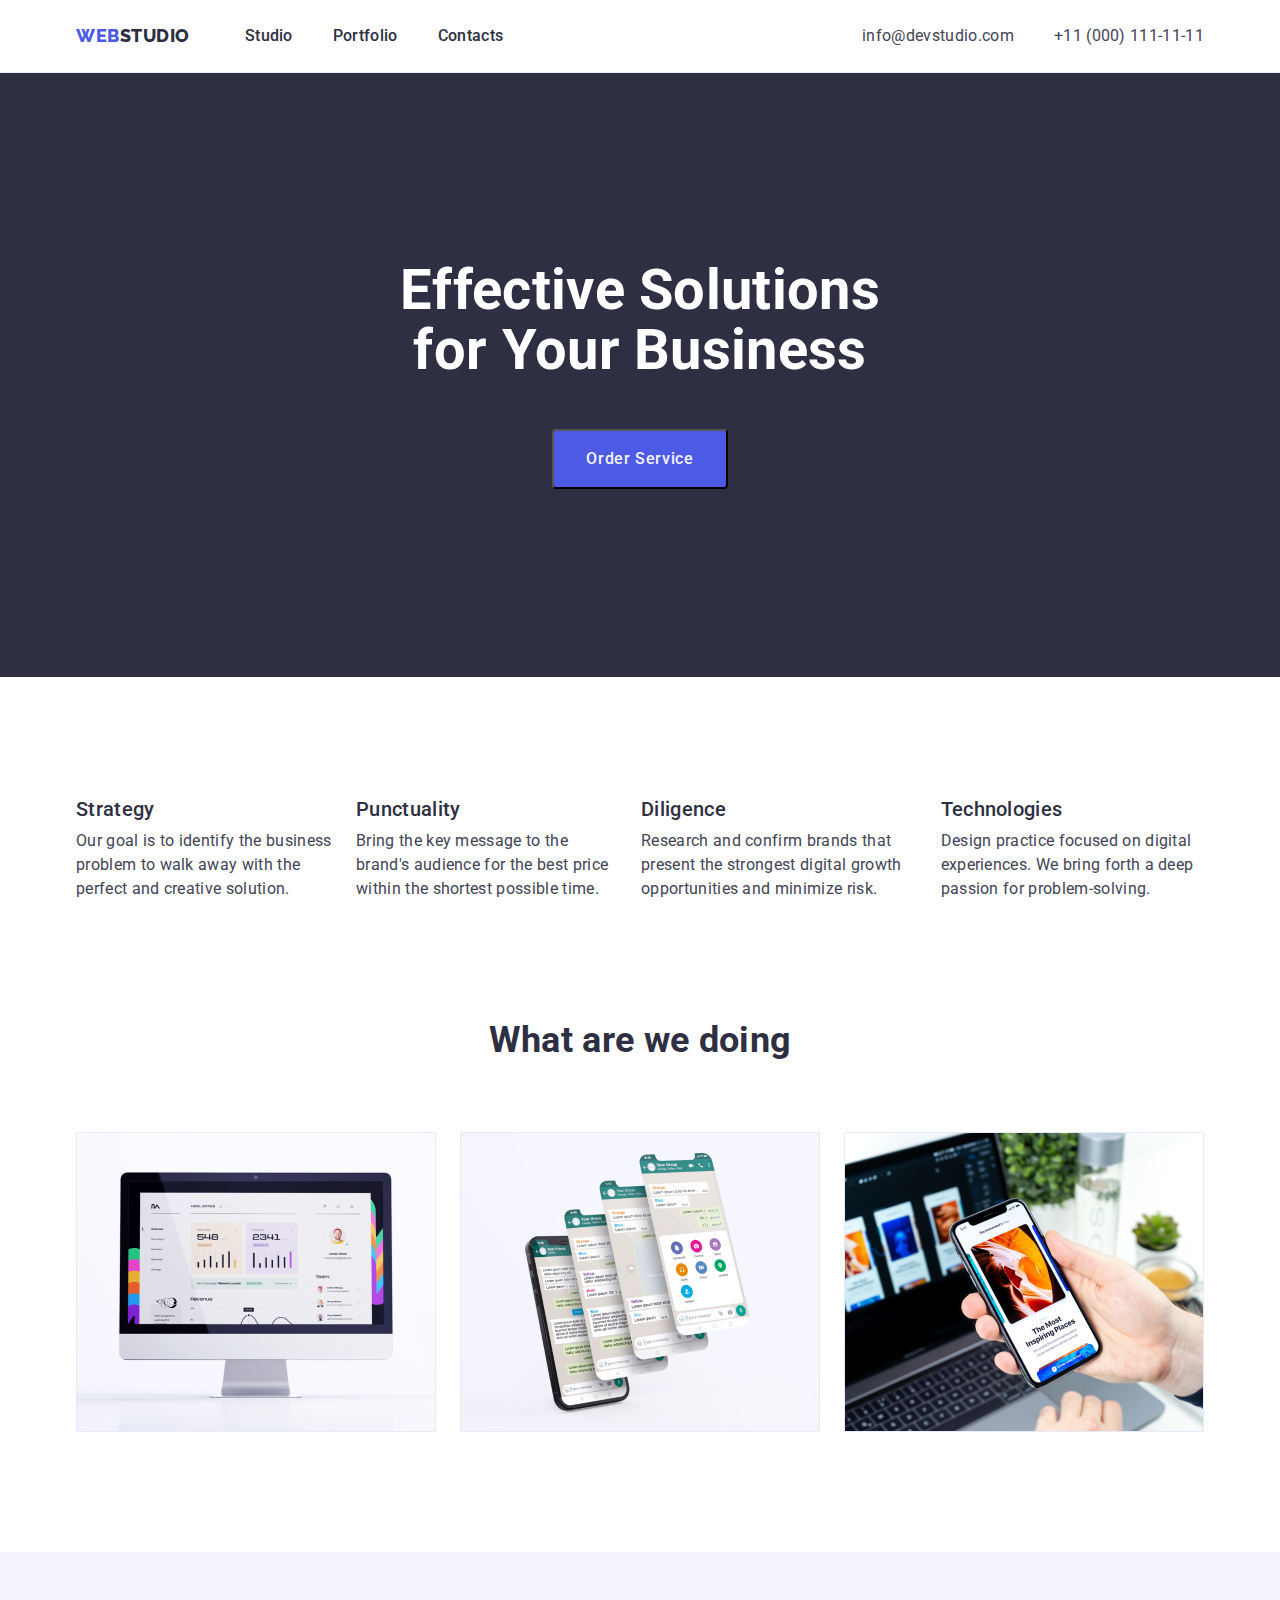
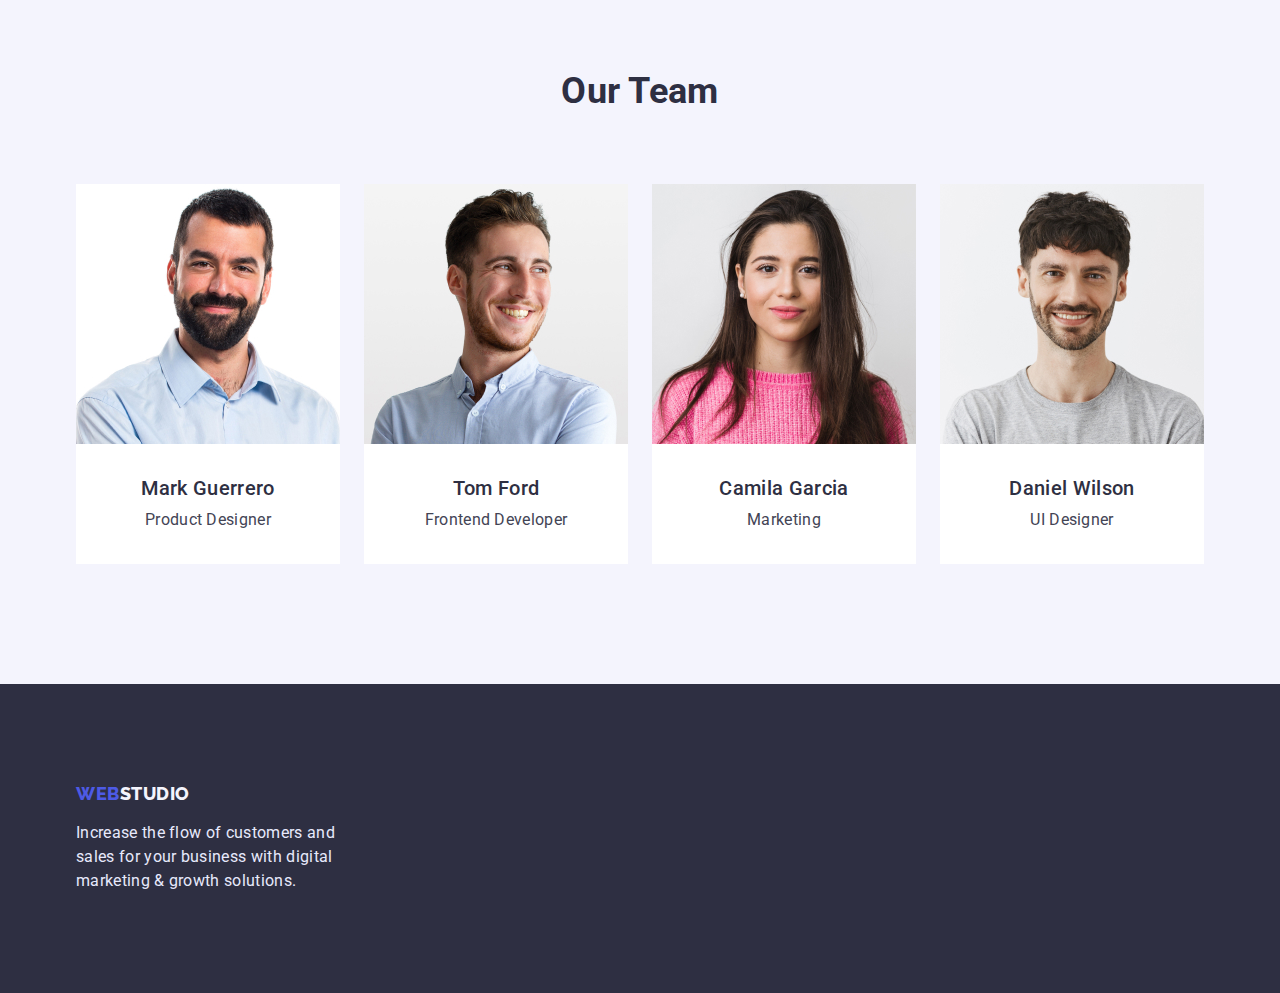
==== index.html @ 79eab851 "Initial commit" ====
<!DOCTYPE html>
<html lang="en">
  <head>
    <meta charset="UTF-8" />
    <meta http-equiv="X-UA-Compatible" content="IE=edge" />
    <meta name="viewport" content="width=device-width, initial-scale=1.0" />
    <title>WebStudio</title>
    <link
      href="https://fonts.googleapis.com/css2?family=Raleway:wght@800&family=Roboto:wght@400;500;700&display=swap"
      rel="stylesheet"
    />
    <link
      rel="stylesheet"
      href="https://cdnjs.cloudflare.com/ajax/libs/modern-normalize/1.0.0/modern-normalize.min.css"
    />
    <link rel="stylesheet" href="./css/styles.css" />
  </head>
  <body>
    <header>
      <div class="container">
        <nav class="main-nav">
          <a class="logo" href="./index.html"><span>WEB</span>STUDIO</a>
          <ul class="site-nav list">
            <li class="item">
              <a href="./index.html" class="link"> Studio</a>
            </li>
            <li class="item">
              <a href="./portfolio.html" class="link"> Portfolio</a>
            </li>
            <li class="item">
              <a href="" class="link"> Contacts</a>
            </li>
          </ul>
        </nav>
        <address class="main-address">
          <ul class="site-addres list">
            <li class="item">
              <a href="mailto:info@devstudio.com" class="link"
                >info@devstudio.com</a
              >
            </li>
            <li class="item">
              <a href="tel:+110001111111" class="link">+11 (000) 111-11-11</a>
            </li>
          </ul>
        </address>
      </div>
    </header>
    <main>
      <!-- герой -->
      <section class="hero">
        <div class="container">
          <h1 class="hero-title title">
            Effective Solutions for Your Business
          </h1>
          <button type="button" class="button">Order Service</button>
        </div>
      </section>

      <section class="section">
        <div class="container">
          <h2 class="section-title visually-hidden">Advantages</h2>
          <ul class="feature-list list">
            <li class="item">
              <h3 class="title">Strategy</h3>
              <p>
                Our goal is to identify the business problem to walk away with
                the perfect and creative solution.
              </p>
            </li>
            <li class="item">
              <h3 class="title">Punctuality</h3>
              <p>
                Bring the key message to the brand's audience for the best price
                within the shortest possible time.
              </p>
            </li>
            <li class="item">
              <h3 class="title">Diligence</h3>
              <p>
                Research and confirm brands that present the strongest digital
                growth opportunities and minimize risk.
              </p>
            </li>
            <li class="item">
              <h3 class="title">Technologies</h3>
              <p>
                Design practice focused on digital experiences. We bring forth a
                deep passion for problem-solving.
              </p>
            </li>
          </ul>
        </div>
      </section>
      <!-- Що ми робимо -->
      <section class="section work">
        <div class="container">
          <h2 class="section-title">What are we doing</h2>
          <ul class="site-work list">
            <li class="item">
              <img
                src="./images/Rectangle71-2.jpg"
                alt="web sites"
                width="360"
              />
            </li>
            <li class="item">
              <img
                src="./images/Rectangle71-1.jpg"
                alt="mobile valves"
                width="360"
              />
            </li>
            <li class="item">
              <img
                src="./images/Rectangle71.jpg"
                alt="General applications"
                width="360"
              />
            </li>
          </ul>
        </div>
      </section>
      <!-- Наша команда -->
      <section class="section-comands section">
        <div class="container">
          <h2 class="section-title">Our Team</h2>
          <ul class="work-list list">
            <li class="item">
              <img src="./images/img-3.jpg" alt="Mark Guerrero" width="264" />

              <h3 class="title">Mark Guerrero</h3>
              <p class="slogan">Product Designer</p>
            </li>
            <li class="item">
              <img src="./images/img-2.jpg" alt="Tom Ford" width="264" />
              <h3 class="title">Tom Ford</h3>
              <p class="slogan">Frontend Developer</p>
            </li>
            <li class="item">
              <img src="./images/img-1.jpg" alt="Camila Garcia" width="264" />
              <h3 class="title">Camila Garcia</h3>
              <p class="slogan">Marketing</p>
            </li>
            <li class="item">
              <img src="./images/img.jpg" alt="Daniel Wilson" width="264" />
              <h3 class="title">Daniel Wilson</h3>
              <p class="slogan">UI Designer</p>
            </li>
          </ul>
        </div>
      </section>
    </main>
    <footer class="footer">
      <div class="container">
        <a href="./index.html" class="logo-footer"><span>WEB</span>STUDIO</a>
        <p class="text-footer">
          Increase the flow of customers and sales for your business with
          digital marketing & growth solutions.
        </p>
      </div>
    </footer>
  </body>
</html>
---- css/styles.css ----
/* колір силок   #2E2F42 */
  /* колір номера#434455 */
  /* колір кнопок #4D5AE5 */
  /* колір фона#F4F4FD */

  :root {
    --primary-text-color: #434455;
    --title-text-color: #2E2F42;
    --accent-color: #4D5AE5;
    --primary-fon-color: #FFFFFF;
    --primary-white-color: #F4F4FD;

  }

  /* загальне */
  body {
    font-family: Roboto, sans-serif;
    color: #434455;
    font-weight: 400;
    font-size: 16px;
    line-height: 1.5;
    letter-spacing: 0.02em;
  }

  img {
    display: block;
    max-width: 100%;
    height: auto;
  }

  /* утиліти */
  .list,
  .title,
  p {
    list-style: none;
    text-decoration: none;
    padding: 0px;
    margin: 0px;
  }

  .main-nav,
  header .container {
    display: flex;
    align-items: center;


  }

  header {
    padding-left: 20px;
    padding-right: 20px;
    border-bottom: 1px solid #E7E9FC;

  }

  .container {
    margin-left: auto;
    margin-right: auto;
    width: 1158px;
    padding-left: 15px;
    padding-right: 15px;
  }

  /* логотип */
  .logo {
    color: var(--title-text-color);
    font-family: Raleway, cursive;
    font-weight: 800;
    font-size: 18px;
    line-height: 1.3;
    letter-spacing: 0.03em;
    text-decoration: none;
  }

  span {
    color: var(--accent-color);
  }

  /* навігація */
  .site-nav {
    margin-left: 55px;
  }

  .site-nav,
  .site-addres {
    display: flex;
    margin-bottom: 0px;
    margin-top: 0px;

  }

  .site-nav .item+.item,
  .site-addres .item+.item {
    margin-left: 40px;

  }

  .site-nav .link {
    padding-top: 24px;
    padding-bottom: 24px;
    display: block;
    color: var(--title-text-color);
    font-weight: 500;
    text-decoration: none;

  }

  .site-nav .link:hover,
  .site-nav .link:focus {
    color: var(--accent-color);

  }

  /* адреси */
  .main-address {
    margin-left: auto;
  }

  .site-addres .link {
    display: block;
    padding-top: 24px;
    padding-bottom: 24px;

    color: var(--primary-text-color);
    text-decoration: none;
    font-style: normal;
  }

  .site-addres .link:hover,
  .site-addres .link:focus {
    color: var(--accent-color);
  }

  /* герой */
  .hero {
    background-color: var(--title-text-color);


  }

  .hero .container {
    padding-top: 188px;
    padding-bottom: 188px;
    text-align: center;

  }

  .hero-title {
    color: var(--primary-fon-color);
    font-weight: 700;
    font-size: 56px;
    line-height: 1.07;
    width: 494px;
    margin-bottom: 48px;
    margin-left: auto;
    margin-right: auto;
  }

  /* кнопка  студія*/
  .button {
    background-color: var(--accent-color);
    color: var(--primary-white-color);
    font-family: inherit;
    cursor: pointer;
    font-weight: 500;
    font-size: 16px;
    line-height: 1.5;
    letter-spacing: 0.04em;
    border-radius: 4px;
    padding-top: 16px;
    padding-right: 32px;
    padding-bottom: 16px;
    padding-left: 32px;
  }

  /* секції */
  .section {
    padding-top: 120px;
    padding-bottom: 120px;

  }

  .section.work {
    padding-top: 0px;
  }

  /* що ми робимо */
  .site-work {
    display: flex;
  }

  .site-work .item+.item {
    margin-left: 24px;
  }

  .section-comands {
    background-color: var(--primary-white-color);
  }

  .section-title {
    margin-top: 0px;
    margin-bottom: 72px;
    color: var(--title-text-color);
    font-weight: 700;
    font-size: 36px;
    line-height: 1.1;
    text-align: center;
  }

  /* списки */

  .feature-list .title,
  .work-list .title {
    color: var(--title-text-color);
    font-weight: 500;
    font-size: 20px;
    line-height: 1.2;
    text-decoration: none;
    margin-top: 0px;
    margin-bottom: 8px;
  }

  /* сексія переваг */
  .feature-list {
    display: flex;
  }

  .feature-list .item+.item {
    margin-left: 24px;
  }

  /* секція команди */
  .work-list {
    display: flex;
    flex-wrap: wrap;
  }

  .work-list .item+.item {
    margin-left: 24px;
  }

  .work-list .title {
    padding-top: 32px;
  }

  .work-list .slogan {
    padding-bottom: 32px;
  }

  .feature-list,
  .work-list {
    margin-top: 0px;
    margin-bottom: 0px;
  }

  .work-list .item {

    text-align: center;
    width: 264px;

    background-color: var(--primary-fon-color)
  }

  .item .team {
    width: 232px;
    height: 56px;
    background-color: #fff;
  }

  /* вікна силок */

  .slogan {
    color: #434455;
    margin-top: 0px;
    margin-bottom: 0px;
  }

  /* footer */
  .footer {
    background-color: var(--title-text-color);


    padding-top: 100px;

    padding-bottom: 100px;
  }

  .logo-footer {
    color: var(--primary-white-color);
    display: block;
    text-decoration: none;
    font-family: 'Raleway';
    font-style: normal;
    font-weight: 800;
    font-size: 18px;
    line-height: 1.16;
    letter-spacing: 0.03em;

    margin-bottom: 16px;
  }

  .text-footer {

    width: 264px;
    color: #E7E9FC;
    margin: 0;
  }


  /* скритий заголовок */
  .visually-hidden {
    position: absolute;
    width: 1px;
    height: 1px;
    margin: -1px;
    border: 0;
    padding: 0;
    white-space: nowrap;
    clip-path: inset(100%);
    clip: rect(0 0 0 0);
    overflow: hidden;
  }

  .project {

    display: flex;
    flex-wrap: wrap;
  }

  .project .title {
    color: var(--title-text-color);
    font-weight: 500;
    font-size: 20px;
    line-height: 1.2;
    text-decoration: none;
    margin-top: 0px;
    margin-bottom: 8px;
  }

  .project .column {
    text-decoration: none;
  }

  .content {
   
    
    border: 1px solid #E7E9FC;
    border-top: none;
    padding: 32px 16px;
  }

  .project .item {
    width: 360px;

    margin-right: 24px;
    margin-bottom: 48px;
  }

  .project .item:nth-last-child(-n+3) {
    margin-bottom: 0;
  }

  .project .item:nth-child(3n) {
    margin-right: 0;
  }

  /* кнопки портфоліо */


  .items-title {
    background-color: var(--primary-white-color);
    color: var(--accent-color);
    cursor: pointer;
    border: 1px solid #E7E9FC;
    border-radius: 4px;
    font-weight: 500;
    font-size: 16px;
    line-height: 1.5;
    letter-spacing: 0.04em;
    padding: 12px 24px;
    margin-left: auto;
    margin-right: auto;
  }

  .items-title:hover,
  .items-title:focus {
    color: var(--primary-fon-color);
    background-color: var(--accent-color);
    border-color: var(--accent-color);
  }

  .section-button .item+.item {
    margin-left: 24px;
  }

  .section-portfolio {
    padding-top: 96px;

  }

  .section-button {
    display: flex;
    flex-wrap: wrap;
    margin-bottom: 72px;
    margin-top: 0;
    padding: 0;
    list-style: none;

    justify-content: center;
  }
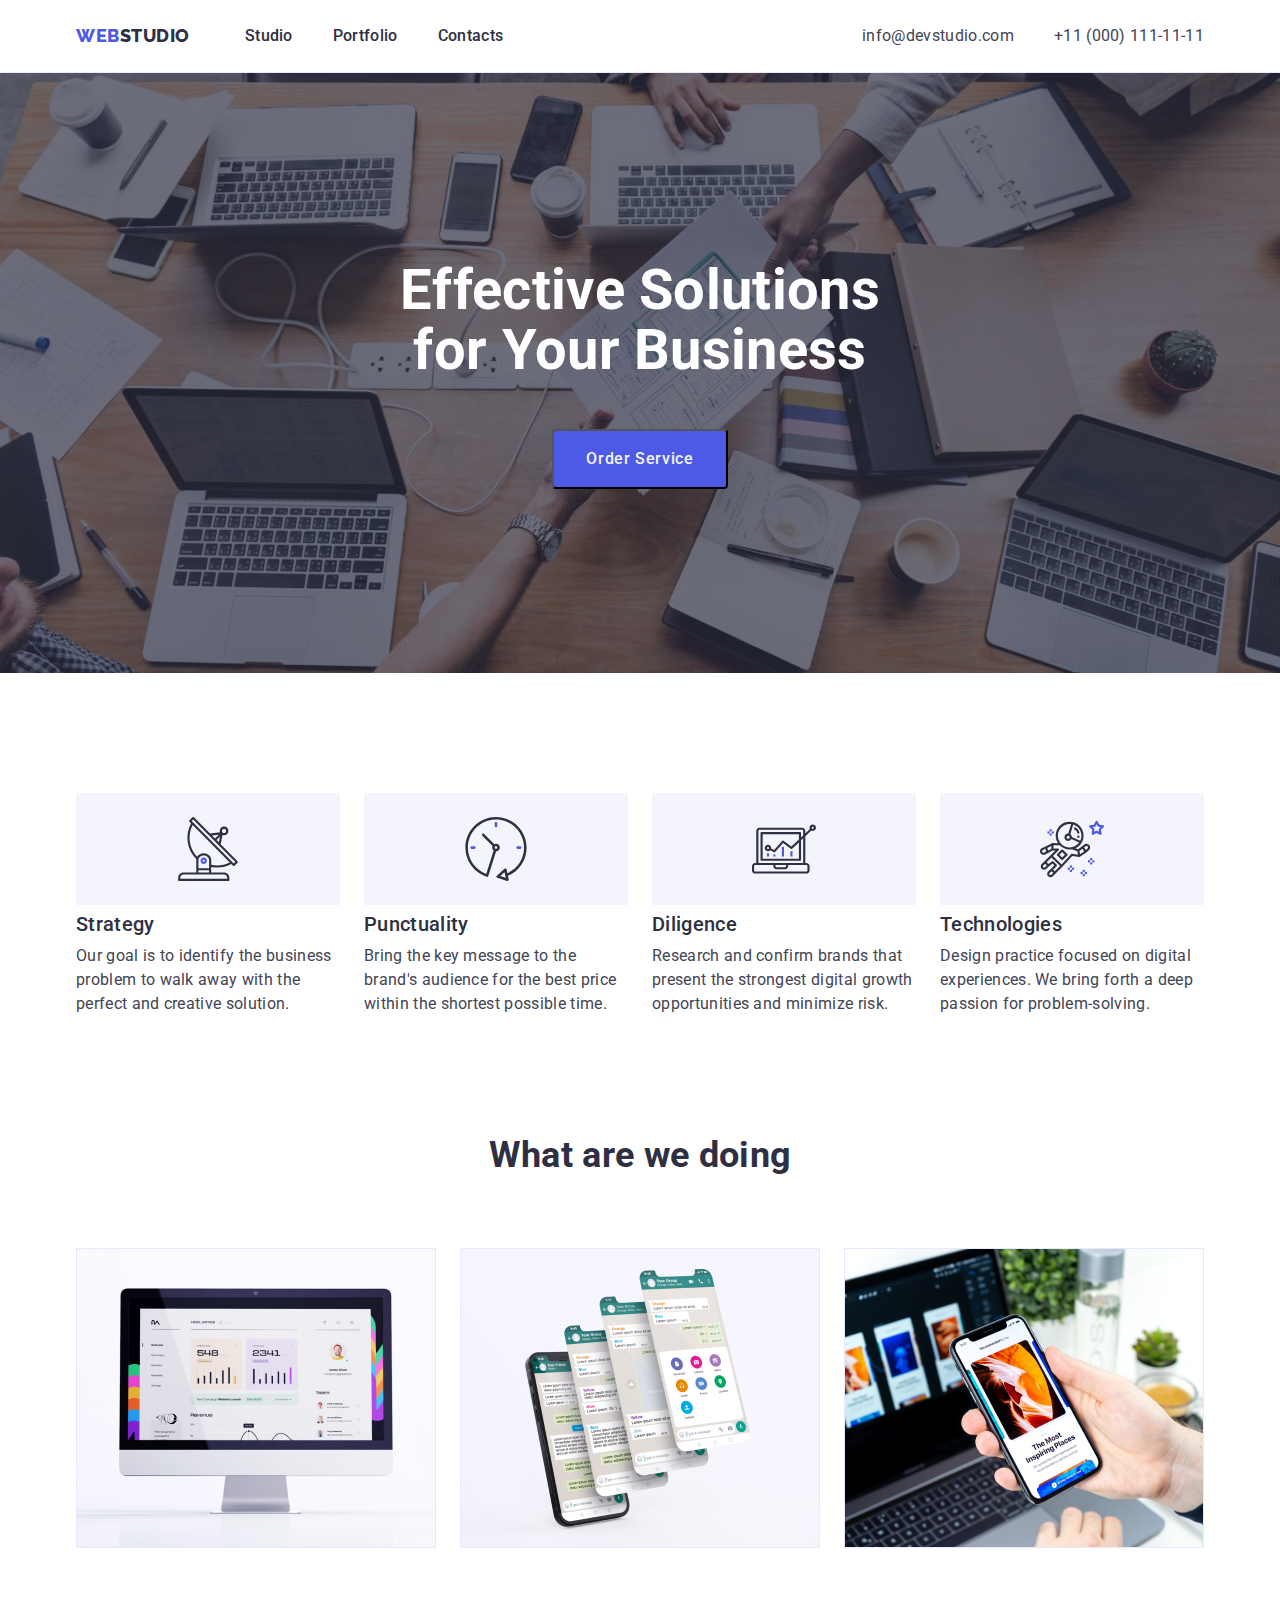
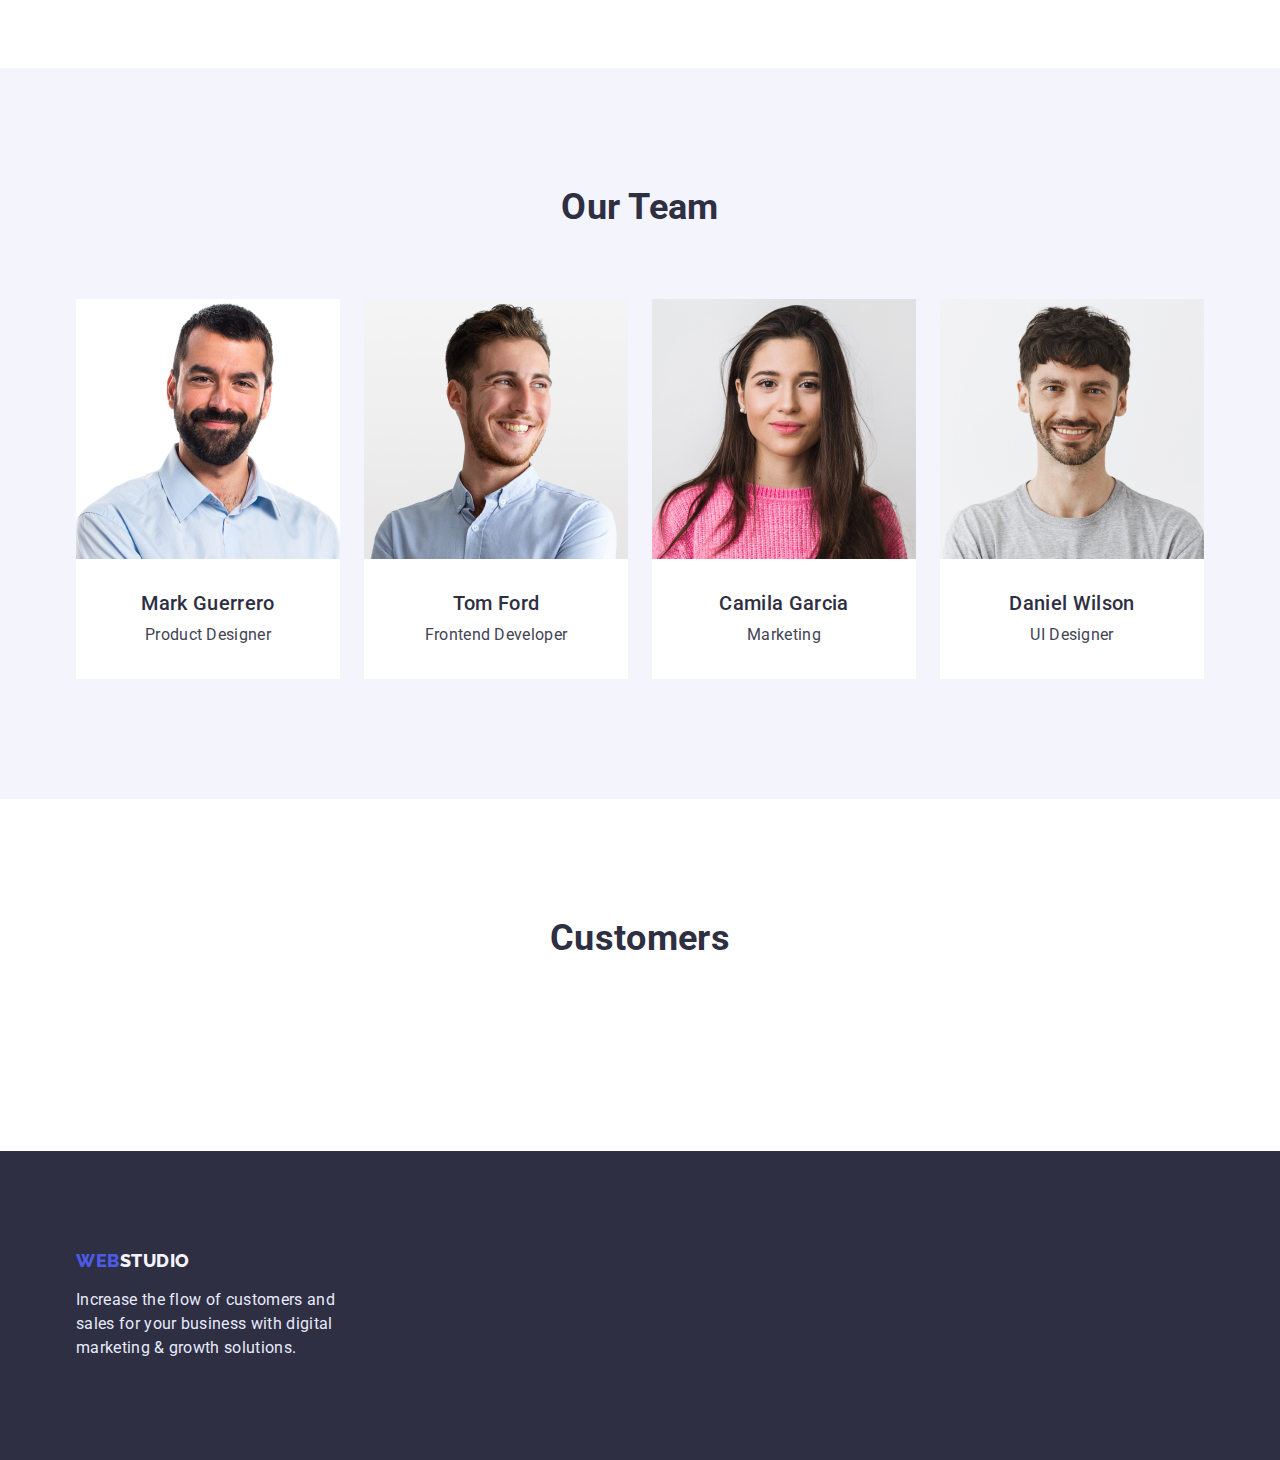
==== commit df0389ce: "r" ====
--- a/index.html
+++ b/index.html
@@ -61,28 +61,28 @@
         <div class="container">
           <h2 class="section-title visually-hidden">Advantages</h2>
           <ul class="feature-list list">
-            <li class="item">
+            <li class="item icon-antenna">
               <h3 class="title">Strategy</h3>
               <p>
                 Our goal is to identify the business problem to walk away with
                 the perfect and creative solution.
               </p>
             </li>
-            <li class="item">
+            <li class="item icon-clock">
               <h3 class="title">Punctuality</h3>
               <p>
                 Bring the key message to the brand's audience for the best price
                 within the shortest possible time.
               </p>
             </li>
-            <li class="item">
+            <li class="item icon-diagram">
               <h3 class="title">Diligence</h3>
               <p>
                 Research and confirm brands that present the strongest digital
                 growth opportunities and minimize risk.
               </p>
             </li>
-            <li class="item">
+            <li class="item icon-astronaut">
               <h3 class="title">Technologies</h3>
               <p>
                 Design practice focused on digital experiences. We bring forth a
@@ -150,6 +150,11 @@
           </ul>
         </div>
       </section>
+      <section class="section">
+        <div class="container">
+          <h2 class="section-title">Customers</h2>
+        </div>
+      </section>
     </main>
     <footer class="footer">
       <div class="container">
--- a/css/styles.css
+++ b/css/styles.css
@@ -134,8 +134,17 @@
   /* герой */
   .hero {
     background-color: var(--title-text-color);
-
-
+    height: 600px;
+    max-width: 1440px;
+    margin-left: auto;
+    margin-right: auto;
+  background-image: linear-gradient(rgba(46, 47, 66, 0.7),
+  rgba(46, 47, 66, 0.7)),
+   url('../images/hero.jpg');
+  
+    background-repeat: repeat;
+    background-size: cover;
+    background-position: center;
   }
 
   .hero .container {
@@ -224,6 +233,32 @@
   .feature-list {
     display: flex;
   }
+    .feature-list .item::before{
+      content: "";
+      display: inline-block;
+      background-color: var(--primary-white-color);
+      height: 112px;
+      width: 264px;
+      background-repeat: no-repeat;
+      background-position: center;
+     
+ }
+ .item.icon-antenna::before{
+   background-image: url('../images/advantage-1.svg');
+
+   }
+
+  .item.icon-clock::before {
+  background-image: url('../images/advantage-2.svg');
+  }
+.item.icon-diagram::before {
+  background-image: url('../images/advantage-3.svg');
+
+}
+.item.icon-astronaut::before {
+  background-image: url('../images/advantage-4.svg');
+
+}
 
   .feature-list .item+.item {
     margin-left: 24px;
@@ -387,6 +422,7 @@
     color: var(--primary-fon-color);
     background-color: var(--accent-color);
     border-color: var(--accent-color);
+    box-shadow: 0px 3px 1px rgba(0, 0, 0, 0.1), 0px 2px 1px rgba(0, 0, 0, 0.08), 0px 2px 2px rgba(0, 0, 0, 0.12);
   }
 
   .section-button .item+.item {
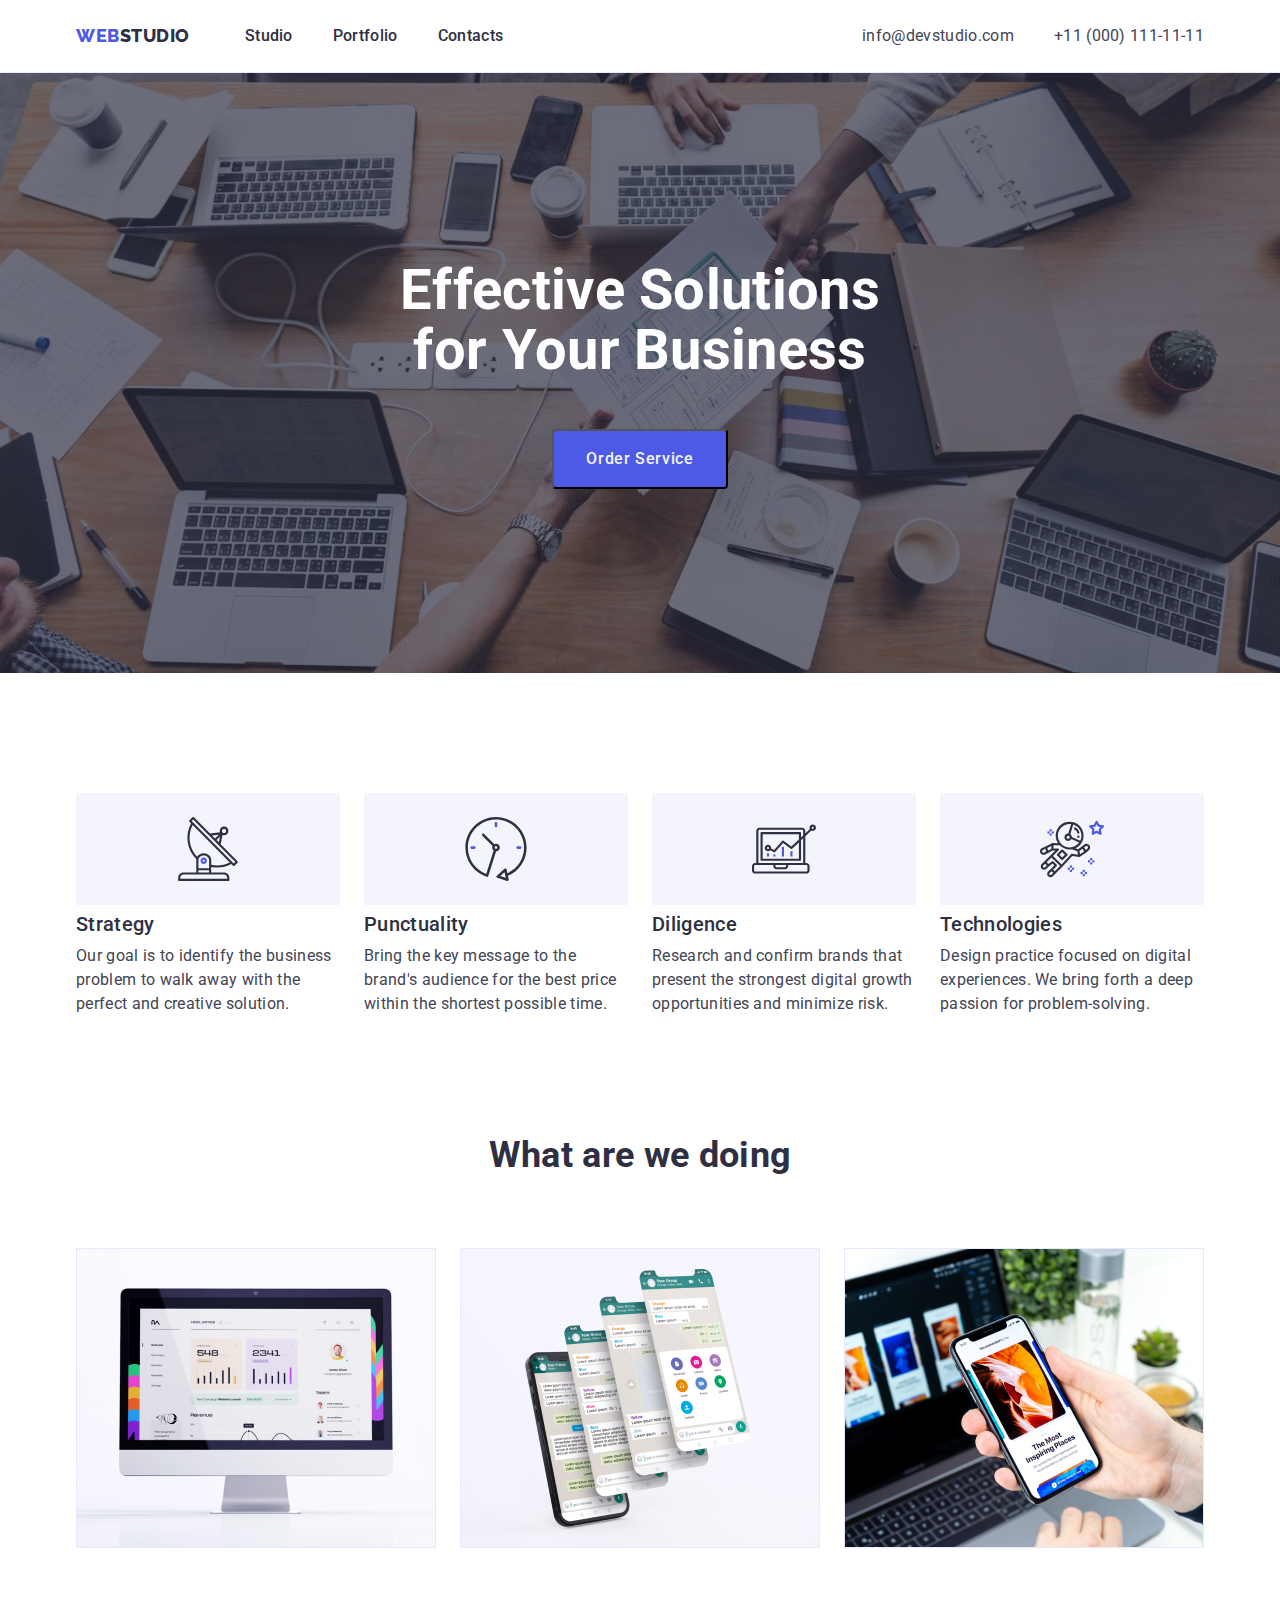
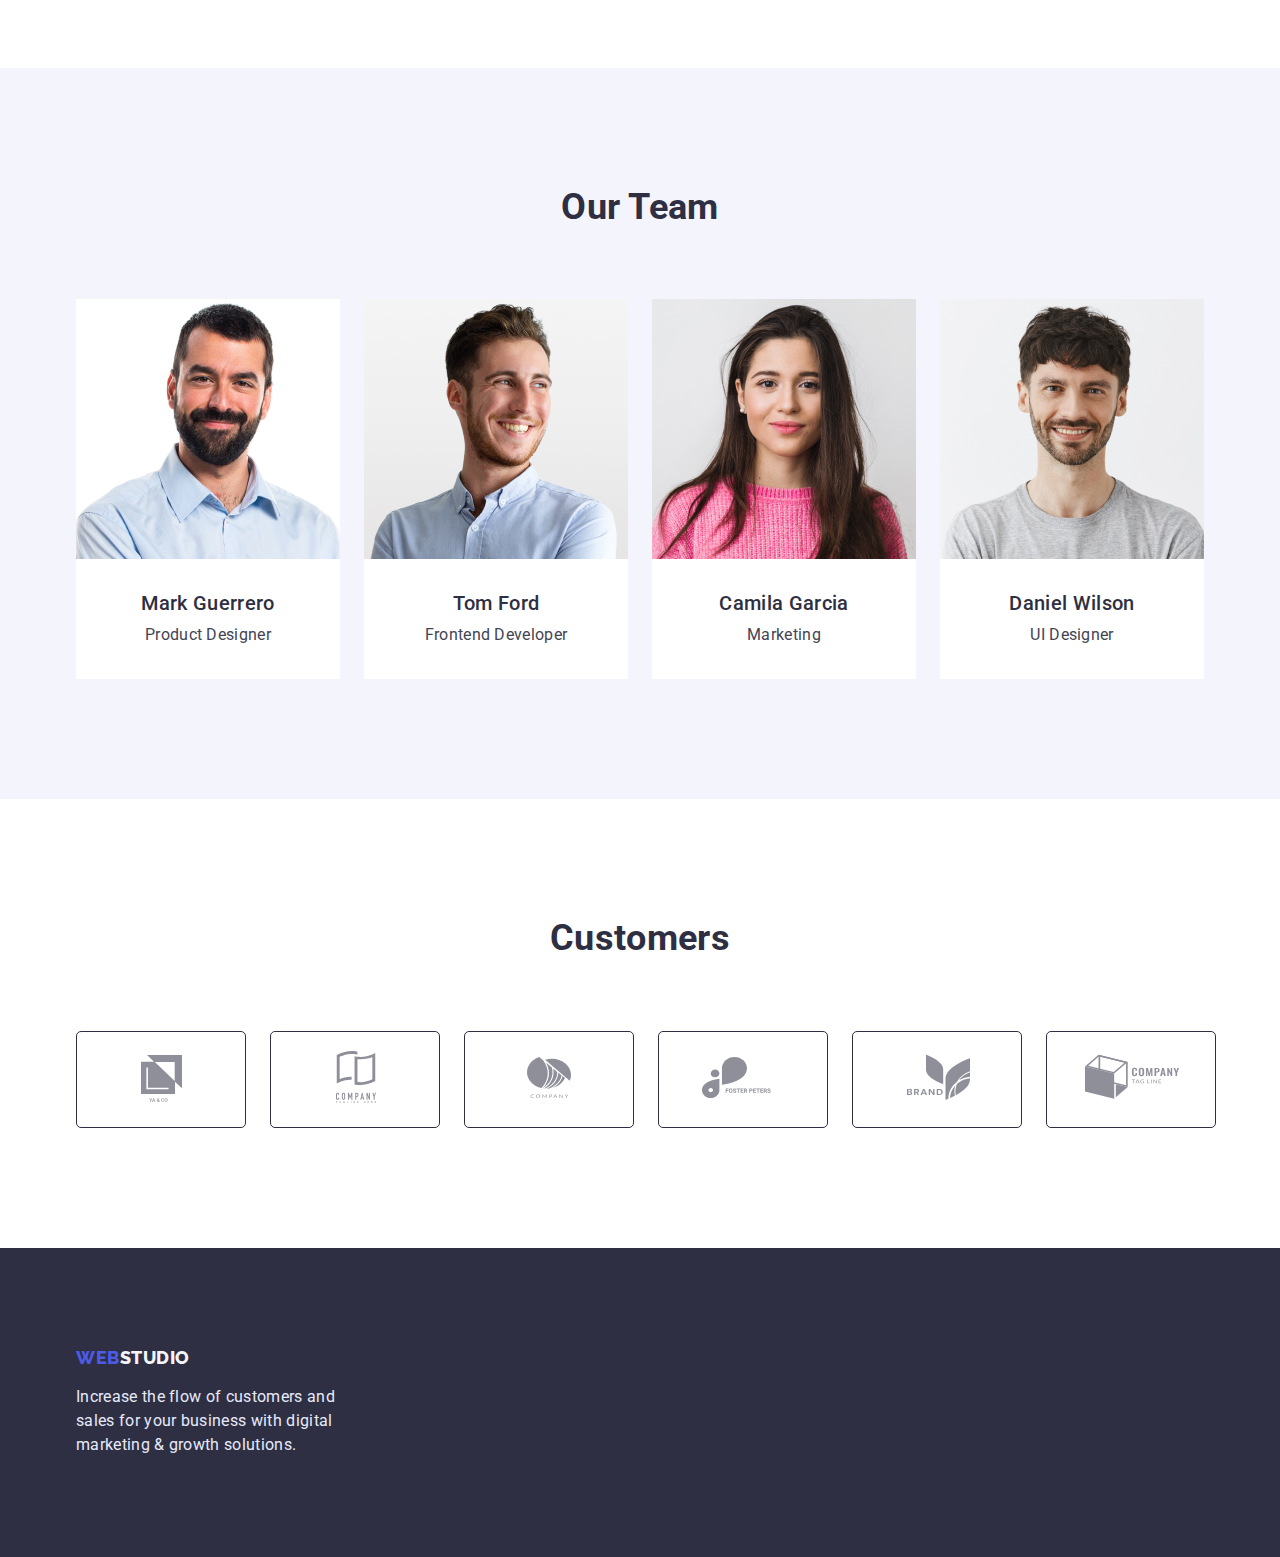
==== commit 81228182: "+іконок" ====
--- a/index.html
+++ b/index.html
@@ -153,6 +153,14 @@
       <section class="section">
         <div class="container">
           <h2 class="section-title">Customers</h2>
+          <ul class="customers list">
+            <li class="item"><a href="" class="customer client-1"></a></li>
+            <li class="item"><a href="" class="customer client-2"></a></li>
+            <li class="item"><a href="" class="customer client-3"></a></li>
+            <li class="item"><a href="" class="customer client-4"></a></li>
+            <li class="item"><a href="" class="customer client-5"></a></li>
+            <li class="item"><a href="" class="customer client-6"></a></li>
+          </ul>
         </div>
       </section>
     </main>
--- a/css/styles.css
+++ b/css/styles.css
@@ -233,7 +233,7 @@
   .feature-list {
     display: flex;
   }
-    .feature-list .item::before{
+ .feature-list .item::before{
       content: "";
       display: inline-block;
       background-color: var(--primary-white-color);
@@ -301,6 +301,46 @@
     height: 56px;
     background-color: #fff;
   }
+.customers.list{
+  display: flex;
+  margin-left: auto;
+  margin-right: auto;
+}
+.customers .item{
+  border: 1px solid var(--title-text-color);
+  border-radius: 5px;
+}
+.customers .item + .item{
+margin-left: 24px;
+}
+
+   .customer::before{
+    content: "";
+      display: inline-block;
+    width: 168px;
+    height: 88px;
+    background-repeat: no-repeat;
+    background-position: center;
+
+   }
+.customer.client-1::before{
+  background-image: url('../images/logo-1.svg');
+}
+.customer.client-2::before {
+  background-image: url('../images/logo-2.svg');
+}
+.customer.client-3::before {
+  background-image: url('../images/logo-3.svg');
+}
+.customer.client-4::before {
+  background-image: url('../images/logo-4.svg');
+}
+.customer.client-5::before {
+  background-image: url('../images/logo-5.svg');
+}
+.customer.client-6::before {
+  background-image: url('../images/logo-6.svg');
+}
 
   /* вікна силок */
 
@@ -355,7 +395,7 @@
     clip: rect(0 0 0 0);
     overflow: hidden;
   }
-
+ 
   .project {
 
     display: flex;
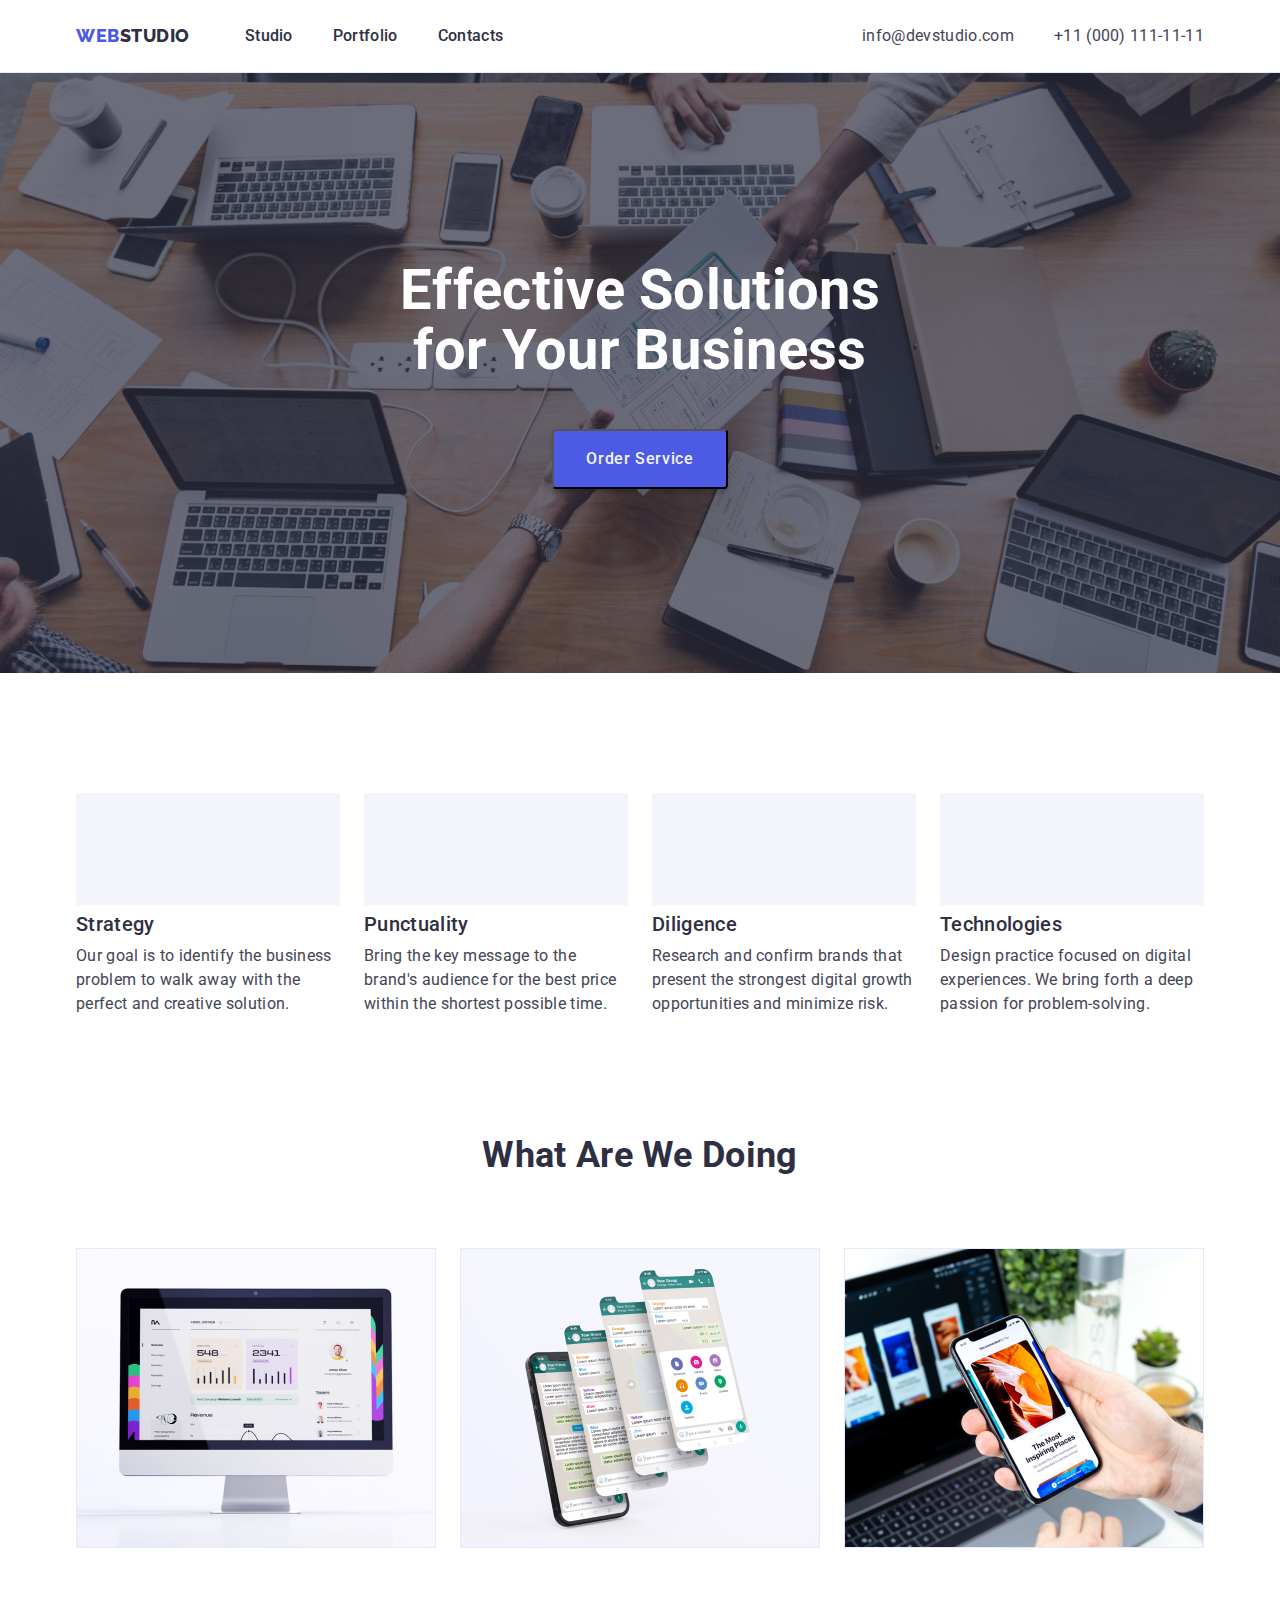
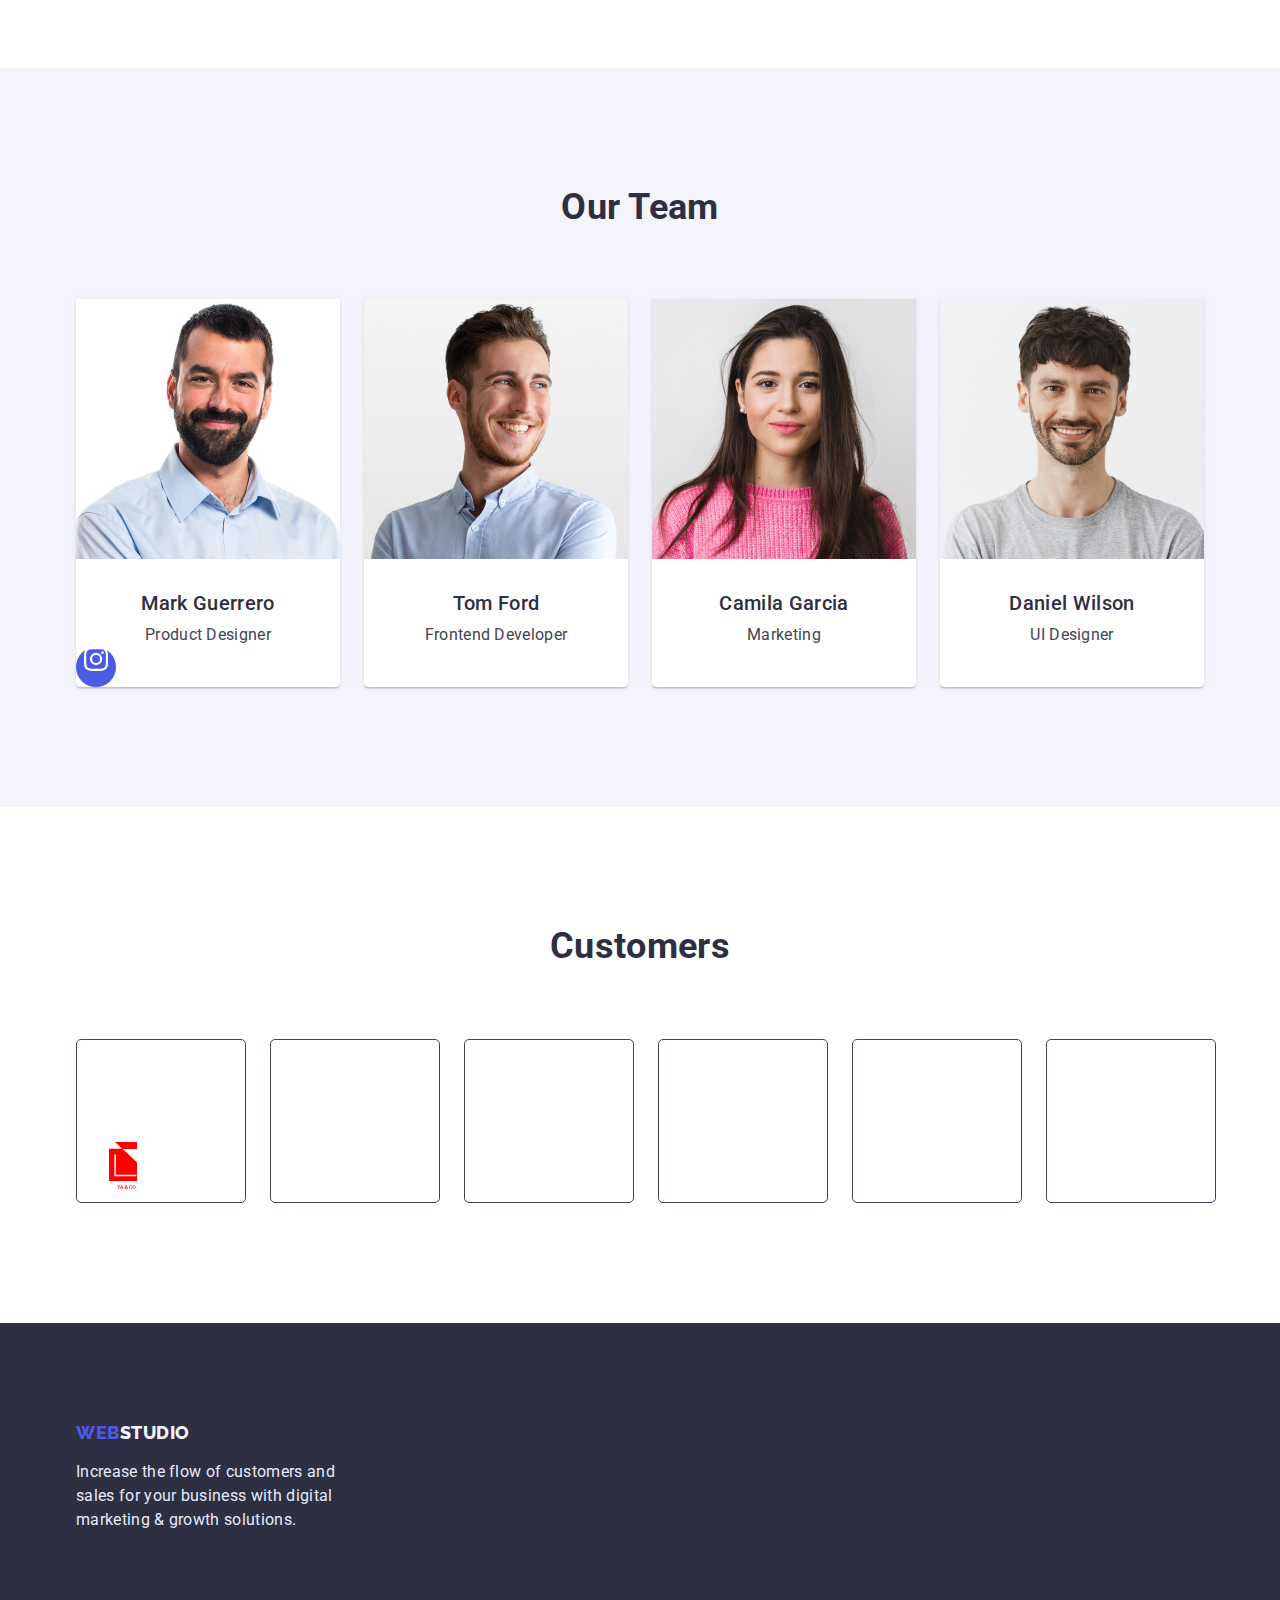
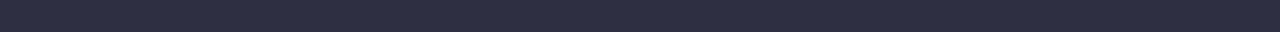
==== commit 6571b5f9: "787" ====
--- a/index.html
+++ b/index.html
@@ -131,6 +131,12 @@
 
               <h3 class="title">Mark Guerrero</h3>
               <p class="slogan">Product Designer</p>
+
+              <a class="icons">
+                <svg class="qwe" width="24" height="24">
+                  <use href="./images/instagram.svg"></use>
+                </svg>
+              </a>
             </li>
             <li class="item">
               <img src="./images/img-2.jpg" alt="Tom Ford" width="264" />
@@ -154,7 +160,13 @@
         <div class="container">
           <h2 class="section-title">Customers</h2>
           <ul class="customers list">
-            <li class="item"><a href="" class="customer client-1"></a></li>
+            <li class="item">
+              <a href="" class="customer client-1">
+                <svg class="customer-logo" width="60" height="60">
+                  <use href="./images/logo.svg"></use>
+                </svg>
+              </a>
+            </li>
             <li class="item"><a href="" class="customer client-2"></a></li>
             <li class="item"><a href="" class="customer client-3"></a></li>
             <li class="item"><a href="" class="customer client-4"></a></li>
--- a/css/styles.css
+++ b/css/styles.css
@@ -145,14 +145,13 @@
     background-repeat: repeat;
     background-size: cover;
     background-position: center;
-  }
-
-  .hero .container {
     padding-top: 188px;
     padding-bottom: 188px;
     text-align: center;
 
   }
+
+  
 
   .hero-title {
     color: var(--primary-fon-color);
@@ -180,6 +179,7 @@
     padding-right: 32px;
     padding-bottom: 16px;
     padding-left: 32px;
+    box-shadow: 0px 4px 4px rgba(0, 0, 0, 0.15);
   }
 
   /* секції */
@@ -214,6 +214,7 @@
     font-size: 36px;
     line-height: 1.1;
     text-align: center;
+    text-transform: capitalize;
   }
 
   /* списки */
@@ -244,19 +245,19 @@
      
  }
  .item.icon-antenna::before{
-   background-image: url('../images/advantage-1.svg');
+   background-image: url('../images/icons.svg/advantage-1.svg');
 
    }
 
   .item.icon-clock::before {
-  background-image: url('../images/advantage-2.svg');
+  background-image: url('../images/icons.svg/advantage-2.svg');
   }
 .item.icon-diagram::before {
-  background-image: url('../images/advantage-3.svg');
+  background-image: url('../images/icons.svg/advantage-3.svg');
 
 }
 .item.icon-astronaut::before {
-  background-image: url('../images/advantage-4.svg');
+  background-image: url('../images/icons.svg/advantage-4.svg');
 
 }
 
@@ -278,10 +279,7 @@
     padding-top: 32px;
   }
 
-  .work-list .slogan {
-    padding-bottom: 32px;
-  }
-
+  
   .feature-list,
   .work-list {
     margin-top: 0px;
@@ -293,7 +291,9 @@
     text-align: center;
     width: 264px;
 
-    background-color: var(--primary-fon-color)
+    background-color: var(--primary-fon-color);
+    box-shadow: 0px 1px 6px rgba(46, 47, 66, 0.08), 0px 1px 1px rgba(46, 47, 66, 0.16), 0px 2px 1px rgba(46, 47, 66, 0.08);
+      border-radius: 0px 0px 4px 4px;
   }
 
   .item .team {
@@ -307,7 +307,7 @@
   margin-right: auto;
 }
 .customers .item{
-  border: 1px solid var(--title-text-color);
+  border: 1px solid var(--primary-text-color);
   border-radius: 5px;
 }
 .customers .item + .item{
@@ -324,22 +324,22 @@
 
    }
 .customer.client-1::before{
-  background-image: url('../images/logo-1.svg');
+  background-image: url('../images/icons.svg/logo-1.svg');
 }
 .customer.client-2::before {
-  background-image: url('../images/logo-2.svg');
+  background-image: url('../images/icons.svg/logo-2.svg');
 }
 .customer.client-3::before {
-  background-image: url('../images/logo-3.svg');
+  background-image: url('../images/icons.svg/logo-3.svg');
 }
 .customer.client-4::before {
-  background-image: url('../images/logo-4.svg');
+  background-image: url('../images/icons.svg/logo-4.svg');
 }
 .customer.client-5::before {
-  background-image: url('../images/logo-5.svg');
+  background-image: url('../images/icons.svg/logo-5.svg');
 }
 .customer.client-6::before {
-  background-image: url('../images/logo-6.svg');
+  background-image: url('../images/icons.svg/logo-6.svg');
 }
 
   /* вікна силок */
@@ -353,7 +353,7 @@
   /* footer */
   .footer {
     background-color: var(--title-text-color);
-
+   display: flex;
 
     padding-top: 100px;
 
@@ -373,6 +373,7 @@
 
     margin-bottom: 16px;
   }
+ 
 
   .text-footer {
 
@@ -417,8 +418,6 @@
   }
 
   .content {
-   
-    
     border: 1px solid #E7E9FC;
     border-top: none;
     padding: 32px 16px;
@@ -429,6 +428,7 @@
 
     margin-right: 24px;
     margin-bottom: 48px;
+    box-shadow: 0px 1px 6px rgba(46, 47, 66, 0.08);
   }
 
   .project .item:nth-last-child(-n+3) {
@@ -483,4 +483,59 @@
     list-style: none;
 
     justify-content: center;
-  }+  }
+  .footer-networks{
+    color: red;
+    text-decoration: none;
+    margin-left: 120px;
+    margin-right: auto;
+  }
+    .icons-footer{
+      display: flex; 
+      list-style: none;
+      
+  }    
+    .icons-footer .item{
+      display: block;
+      height: 70px;
+    }
+  .icon-networks{
+    color: #fff;
+    text-decoration: none;
+     
+       background-color: aqua;
+    }
+    .icons-footer .item + .item{
+      margin-left: 35px;
+    }
+    .grgt{
+      width: 50px;
+      height: 50px;
+      color: red;
+    }
+   
+     
+  
+
+
+
+
+
+    .item .icons{
+      border-radius: 50%;
+      background-color: var(--accent-color);
+      width: 40px;
+      height: 40px;
+      display: block;
+      fill: red;
+      color: aqua;
+    }
+    .qwe{
+      fill: #fff;
+      
+    }
+        .customer-logo{
+          fill: red;
+          
+
+        }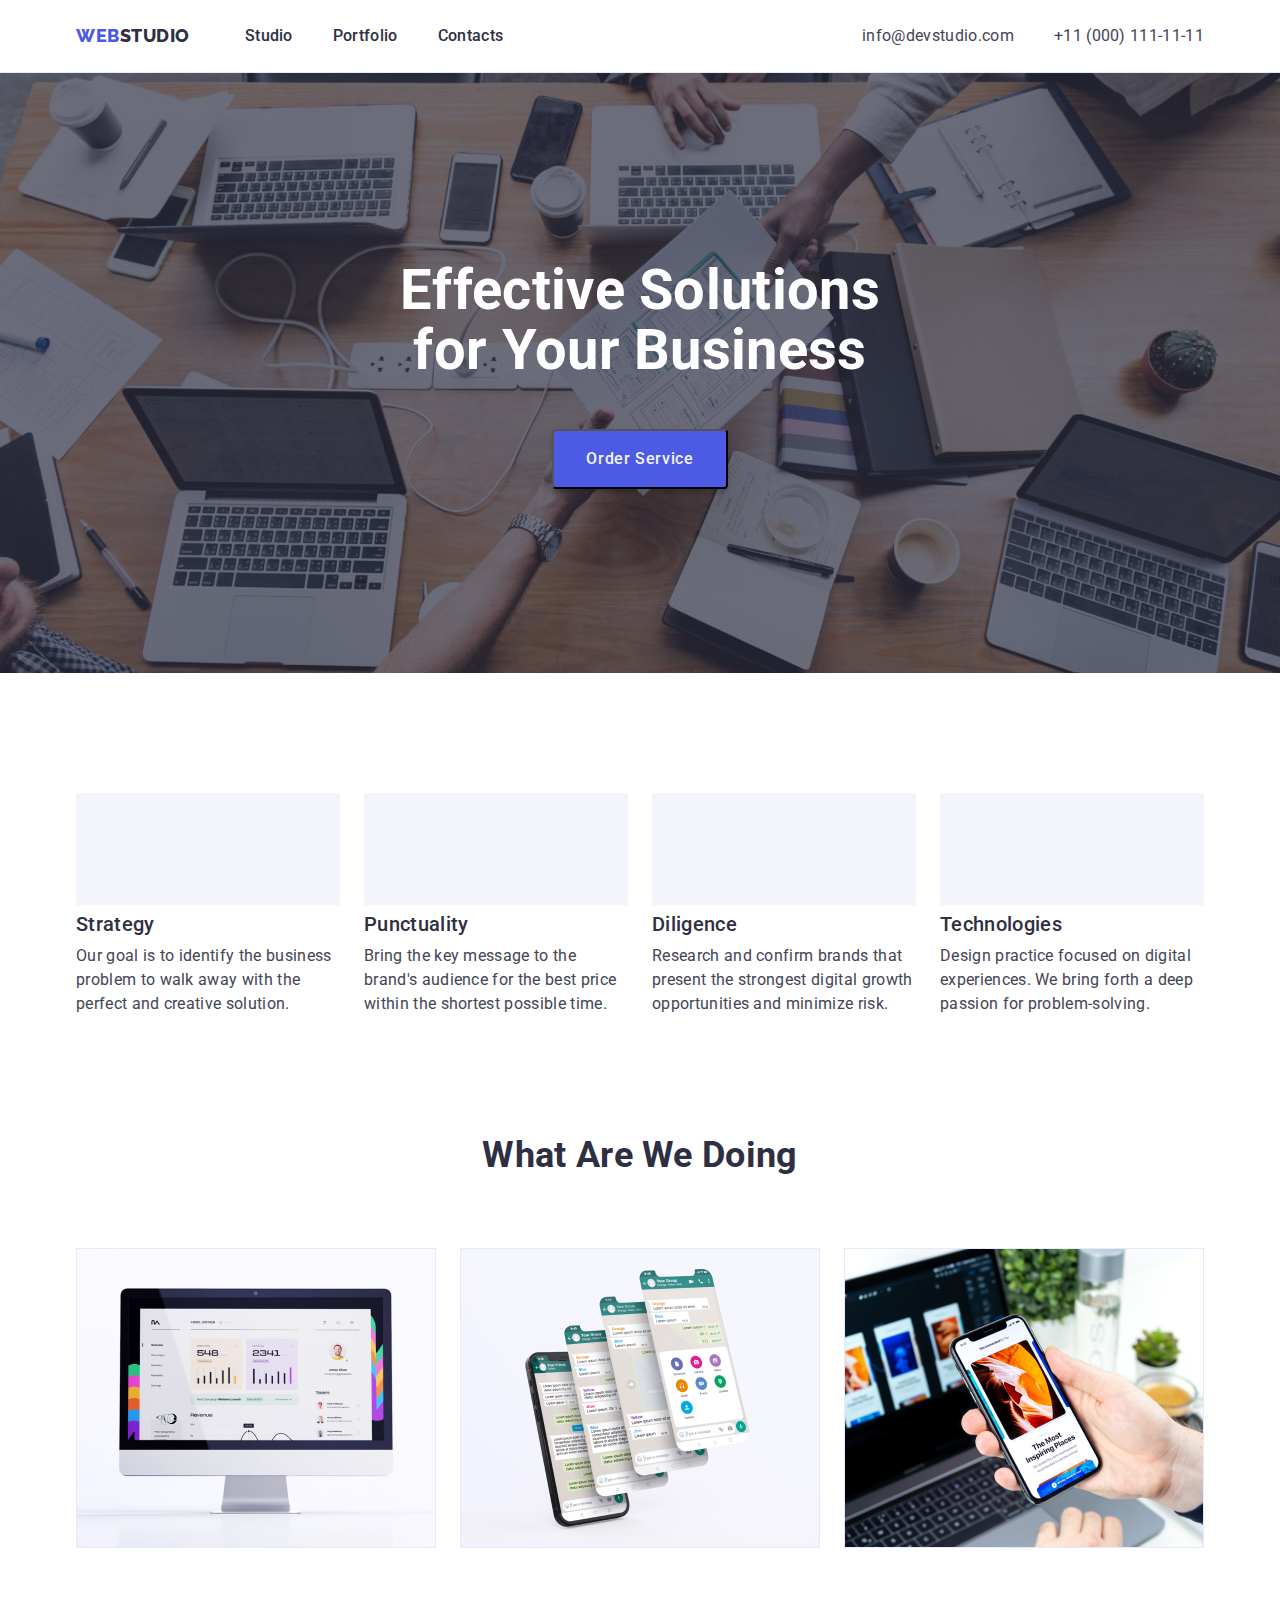
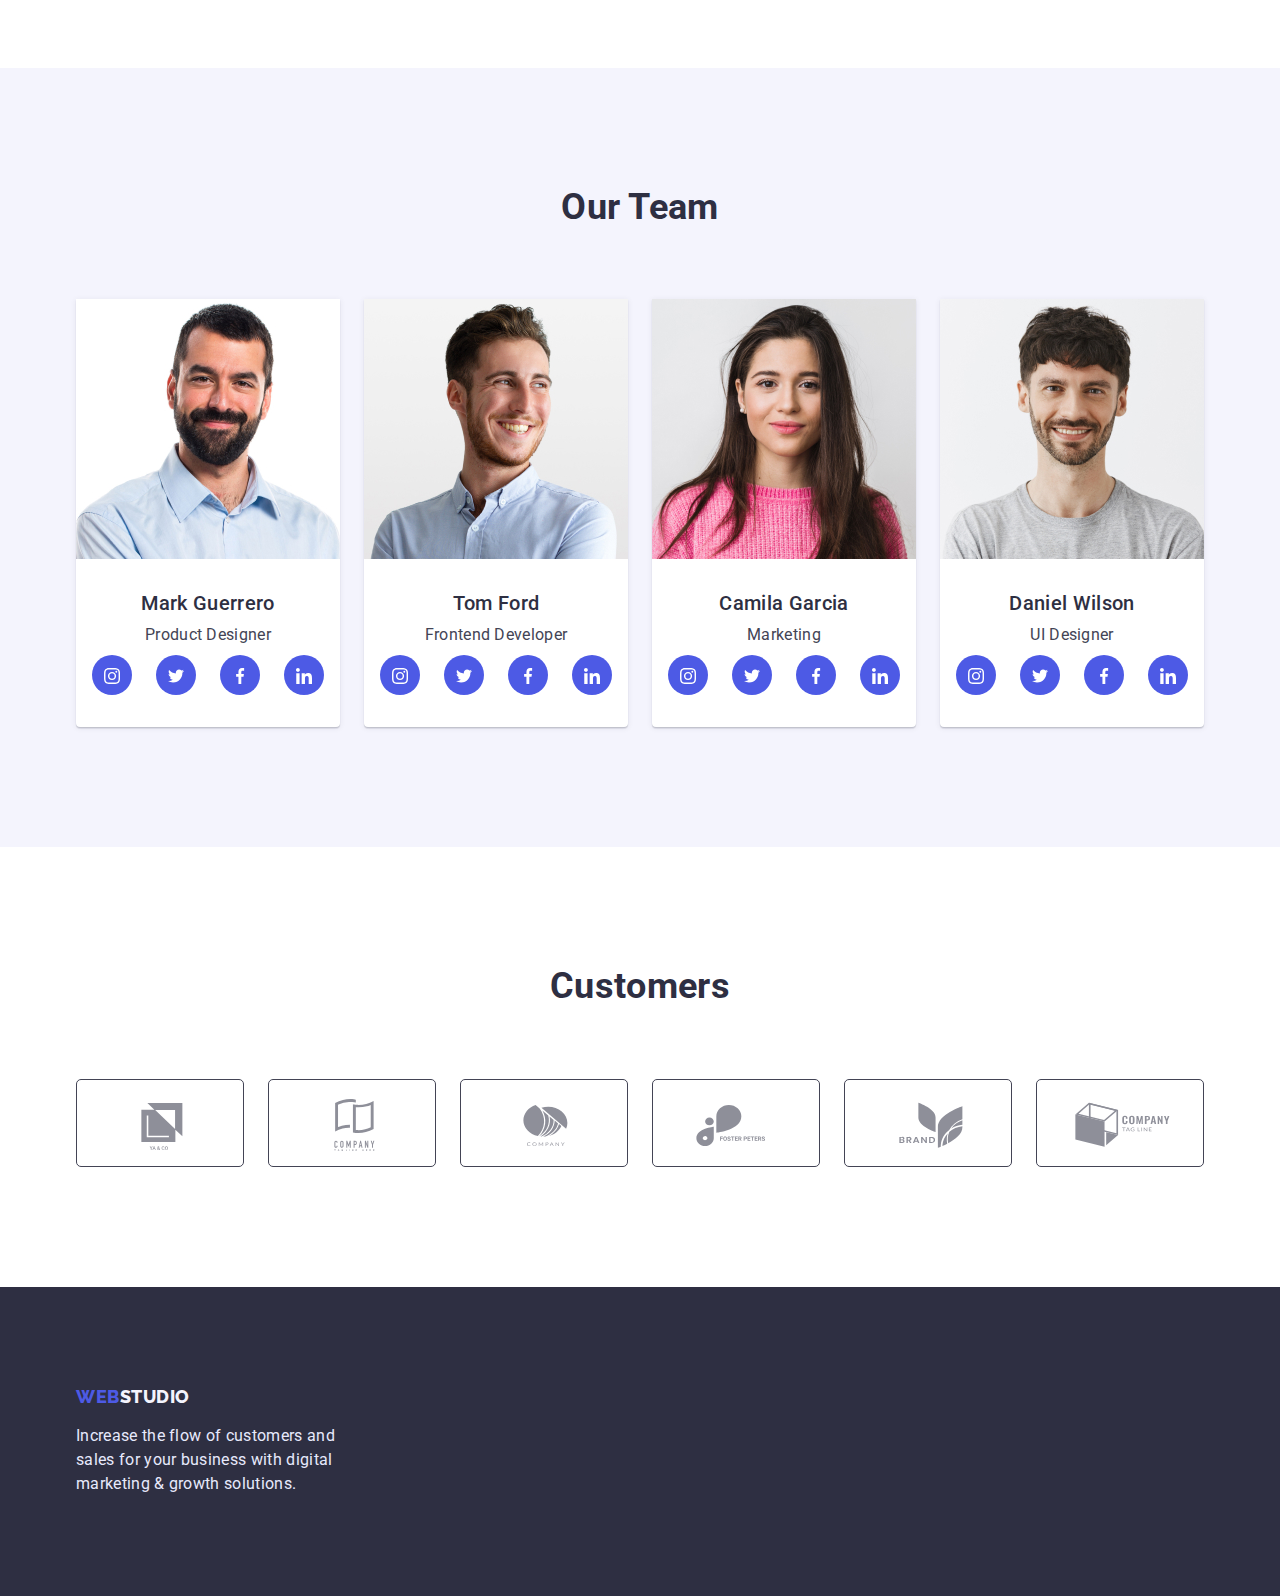
==== commit 5bdc527c: "іконки мереж" ====
--- a/index.html
+++ b/index.html
@@ -131,27 +131,141 @@
 
               <h3 class="title">Mark Guerrero</h3>
               <p class="slogan">Product Designer</p>
-
-              <a class="icons">
-                <svg class="qwe" width="24" height="24">
-                  <use href="./images/instagram.svg"></use>
-                </svg>
-              </a>
+              <ul class="networks-list">
+                <li class="item-network">
+                  <a href="" class="network-link">
+                    <svg class="network-logo" width="16" height="16">
+                      <use href="./images/icons.svg#icon-instagram"></use>
+                    </svg>
+                  </a>
+                </li>
+                <li class="item-network">
+                  <a href="" class="network-link">
+                    <svg class="network-logo" width="16" height="16">
+                      <use href="./images/icons.svg#icon-twitter"></use>
+                    </svg>
+                  </a>
+                </li>
+                <li class="item-network">
+                  <a href="" class="network-link">
+                    <svg class="network-logo" width="16" height="16">
+                      <use href="./images/icons.svg#icon-facebook"></use>
+                    </svg>
+                  </a>
+                </li>
+                <li class="item-network">
+                  <a href="" class="network-link">
+                    <svg class="network-logo" width="16" height="16">
+                      <use href="./images/icons.svg#icon-linkedin"></use>
+                    </svg>
+                  </a>
+                </li>
+              </ul>
             </li>
             <li class="item">
               <img src="./images/img-2.jpg" alt="Tom Ford" width="264" />
               <h3 class="title">Tom Ford</h3>
               <p class="slogan">Frontend Developer</p>
+              <ul class="networks-list">
+                <li class="item-network">
+                  <a href="" class="network-link">
+                    <svg class="network-logo" width="16" height="16">
+                      <use href="./images/icons.svg#icon-instagram"></use>
+                    </svg>
+                  </a>
+                </li>
+                <li class="item-network">
+                  <a href="" class="network-link">
+                    <svg class="network-logo" width="16" height="16">
+                      <use href="./images/icons.svg#icon-twitter"></use>
+                    </svg>
+                  </a>
+                </li>
+                <li class="item-network">
+                  <a href="" class="network-link">
+                    <svg class="network-logo" width="16" height="16">
+                      <use href="./images/icons.svg#icon-facebook"></use>
+                    </svg>
+                  </a>
+                </li>
+                <li class="item-network">
+                  <a href="" class="network-link">
+                    <svg class="network-logo" width="16" height="16">
+                      <use href="./images/icons.svg#icon-linkedin"></use>
+                    </svg>
+                  </a>
+                </li>
+              </ul>
             </li>
             <li class="item">
               <img src="./images/img-1.jpg" alt="Camila Garcia" width="264" />
               <h3 class="title">Camila Garcia</h3>
               <p class="slogan">Marketing</p>
+              <ul class="networks-list">
+                <li class="item-network">
+                  <a href="" class="network-link">
+                    <svg class="network-logo" width="16" height="16">
+                      <use href="./images/icons.svg#icon-instagram"></use>
+                    </svg>
+                  </a>
+                </li>
+                <li class="item-network">
+                  <a href="" class="network-link">
+                    <svg class="network-logo" width="16" height="16">
+                      <use href="./images/icons.svg#icon-twitter"></use>
+                    </svg>
+                  </a>
+                </li>
+                <li class="item-network">
+                  <a href="" class="network-link">
+                    <svg class="network-logo" width="16" height="16">
+                      <use href="./images/icons.svg#icon-facebook"></use>
+                    </svg>
+                  </a>
+                </li>
+                <li class="item-network">
+                  <a href="" class="network-link">
+                    <svg class="network-logo" width="16" height="16">
+                      <use href="./images/icons.svg#icon-linkedin"></use>
+                    </svg>
+                  </a>
+                </li>
+              </ul>
             </li>
             <li class="item">
               <img src="./images/img.jpg" alt="Daniel Wilson" width="264" />
               <h3 class="title">Daniel Wilson</h3>
               <p class="slogan">UI Designer</p>
+              <ul class="networks-list">
+                <li class="item-network">
+                  <a href="" class="network-link">
+                    <svg class="network-logo" width="16" height="16">
+                      <use href="./images/icons.svg#icon-instagram"></use>
+                    </svg>
+                  </a>
+                </li>
+                <li class="item-network">
+                  <a href="" class="network-link">
+                    <svg class="network-logo" width="16" height="16">
+                      <use href="./images/icons.svg#icon-twitter"></use>
+                    </svg>
+                  </a>
+                </li>
+                <li class="item-network">
+                  <a href="" class="network-link">
+                    <svg class="network-logo" width="16" height="16">
+                      <use href="./images/icons.svg#icon-facebook"></use>
+                    </svg>
+                  </a>
+                </li>
+                <li class="item-network">
+                  <a href="" class="network-link">
+                    <svg class="network-logo" width="16" height="16">
+                      <use href="./images/icons.svg#icon-linkedin"></use>
+                    </svg>
+                  </a>
+                </li>
+              </ul>
             </li>
           </ul>
         </div>
@@ -162,16 +276,46 @@
           <ul class="customers list">
             <li class="item">
               <a href="" class="customer client-1">
-                <svg class="customer-logo" width="60" height="60">
-                  <use href="./images/logo.svg"></use>
-                </svg>
-              </a>
-            </li>
-            <li class="item"><a href="" class="customer client-2"></a></li>
-            <li class="item"><a href="" class="customer client-3"></a></li>
-            <li class="item"><a href="" class="customer client-4"></a></li>
-            <li class="item"><a href="" class="customer client-5"></a></li>
-            <li class="item"><a href="" class="customer client-6"></a></li>
+                <svg class="customer-logo" width="104" height="56">
+                  <use href="./images/icons.svg#icon-client-1"></use>
+                </svg>
+              </a>
+            </li>
+            <li class="item">
+              <a href="" class="customer client-2"
+                ><svg class="customer-logo" width="104" height="56">
+                  <use href="./images/icons.svg#icon-client-2"></use>
+                </svg>
+              </a>
+            </li>
+            <li class="item">
+              <a href="" class="customer client-3"
+                ><svg class="customer-logo" width="104" height="56">
+                  <use href="./images/icons.svg#icon-client-3"></use>
+                </svg>
+              </a>
+            </li>
+            <li class="item">
+              <a href="" class="customer client-4"
+                ><svg class="customer-logo" width="104" height="56">
+                  <use href="./images/icons.svg#icon-client-4"></use>
+                </svg>
+              </a>
+            </li>
+            <li class="item">
+              <a href="" class="customer client-5"
+                ><svg class="customer-logo" width="104" height="56">
+                  <use href="./images/icons.svg#icon-client-5"></use>
+                </svg>
+              </a>
+            </li>
+            <li class="item">
+              <a href="" class="customer client-6"
+                ><svg class="customer-logo" width="104" height="56">
+                  <use href="./images/icons.svg#icon-client-6"></use>
+                </svg>
+              </a>
+            </li>
           </ul>
         </div>
       </section>
--- a/css/styles.css
+++ b/css/styles.css
@@ -2,6 +2,7 @@
   /* колір номера#434455 */
   /* колір кнопок #4D5AE5 */
   /* колір фона#F4F4FD */
+  
 
   :root {
     --primary-text-color: #434455;
@@ -270,7 +271,9 @@
     display: flex;
     flex-wrap: wrap;
   }
-
+.work-list .slogan{
+  margin-bottom: 8px;
+}
   .work-list .item+.item {
     margin-left: 24px;
   }
@@ -294,13 +297,45 @@
     background-color: var(--primary-fon-color);
     box-shadow: 0px 1px 6px rgba(46, 47, 66, 0.08), 0px 1px 1px rgba(46, 47, 66, 0.16), 0px 2px 1px rgba(46, 47, 66, 0.08);
       border-radius: 0px 0px 4px 4px;
-  }
+      padding-bottom: 32px;
+  }
+
+
+.networks-list{
+  list-style: none;
+  display: flex;
+  margin-left: 16px;
+  
+  padding: 0;
+}
+.networks-list .item-network + .item-network{
+  margin-left: 24px;
+}
+  .item-network .network-link{
+    width: 40px;
+    height: 40px;
+    background-color:#4D5AE5;
+    border-radius: 50%;
+    display: block;
+    padding: 12px;
+  }
+    .item-network .network-link:hover
+    .item-network .network-link:focus{
+      background-color: #404BBF;
+    }
+
+    .network-link .network-logo{
+      fill:#FFFFFF;
+    }
+/* thyhy */
 
   .item .team {
     width: 232px;
     height: 56px;
     background-color: #fff;
   }
+
+  
 .customers.list{
   display: flex;
   margin-left: auto;
@@ -309,39 +344,30 @@
 .customers .item{
   border: 1px solid var(--primary-text-color);
   border-radius: 5px;
+  padding: 16px 32px;
+  width: 168px;
+  height: 88px;
 }
 .customers .item + .item{
 margin-left: 24px;
 }
 
-   .customer::before{
+   .item .customer{
     content: "";
       display: inline-block;
     width: 168px;
     height: 88px;
     background-repeat: no-repeat;
     background-position: center;
+    fill: #4D5AE5;
 
    }
-.customer.client-1::before{
-  background-image: url('../images/icons.svg/logo-1.svg');
-}
-.customer.client-2::before {
-  background-image: url('../images/icons.svg/logo-2.svg');
-}
-.customer.client-3::before {
-  background-image: url('../images/icons.svg/logo-3.svg');
-}
-.customer.client-4::before {
-  background-image: url('../images/icons.svg/logo-4.svg');
-}
-.customer.client-5::before {
-  background-image: url('../images/icons.svg/logo-5.svg');
-}
-.customer.client-6::before {
-  background-image: url('../images/icons.svg/logo-6.svg');
-}
-
+      .customer .customer-logo{
+      fill:#8E8F99;
+     }
+   .customer .customer-logo:hover {
+     fill: var(--accent-color);
+   }
   /* вікна силок */
 
   .slogan {
@@ -484,58 +510,4 @@
 
     justify-content: center;
   }
-  .footer-networks{
-    color: red;
-    text-decoration: none;
-    margin-left: 120px;
-    margin-right: auto;
-  }
-    .icons-footer{
-      display: flex; 
-      list-style: none;
-      
-  }    
-    .icons-footer .item{
-      display: block;
-      height: 70px;
-    }
-  .icon-networks{
-    color: #fff;
-    text-decoration: none;
-     
-       background-color: aqua;
-    }
-    .icons-footer .item + .item{
-      margin-left: 35px;
-    }
-    .grgt{
-      width: 50px;
-      height: 50px;
-      color: red;
-    }
-   
-     
-  
-
-
-
-
-
-    .item .icons{
-      border-radius: 50%;
-      background-color: var(--accent-color);
-      width: 40px;
-      height: 40px;
-      display: block;
-      fill: red;
-      color: aqua;
-    }
-    .qwe{
-      fill: #fff;
-      
-    }
-        .customer-logo{
-          fill: red;
-          
-
-        }+  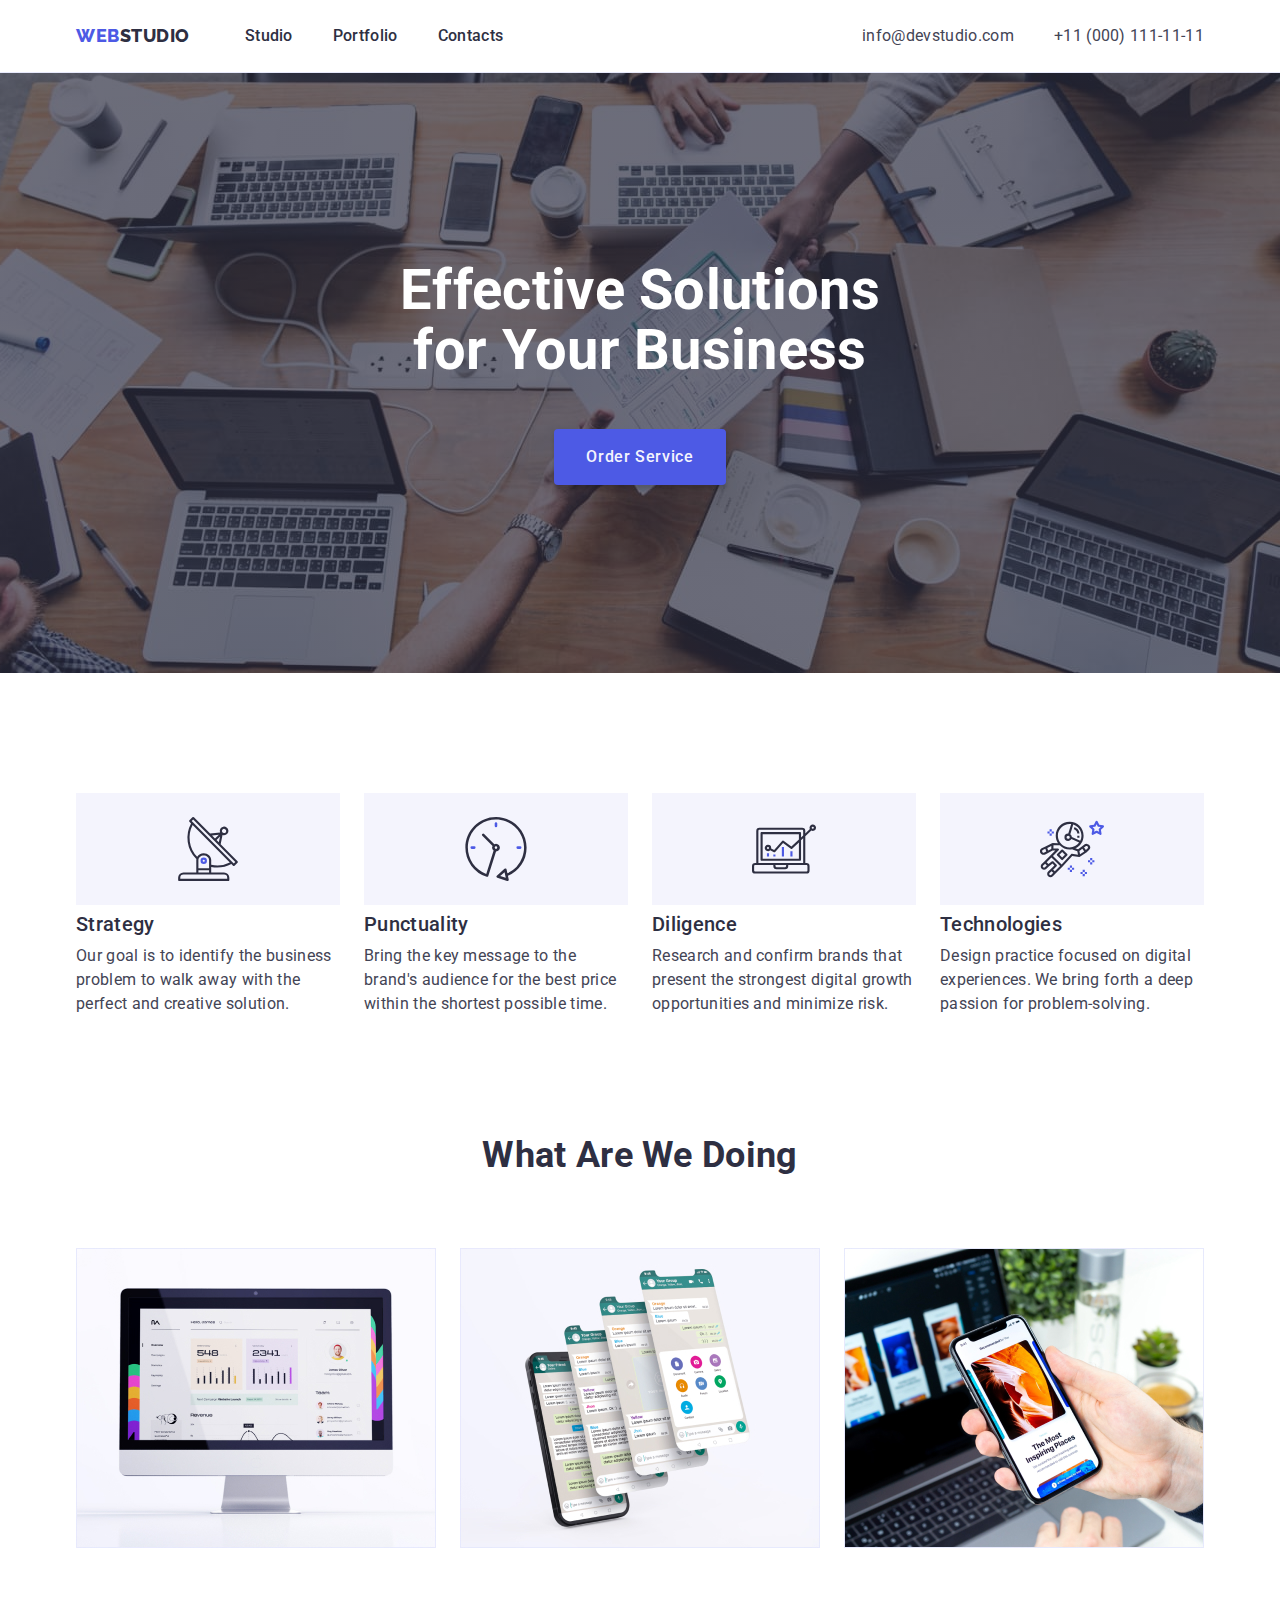
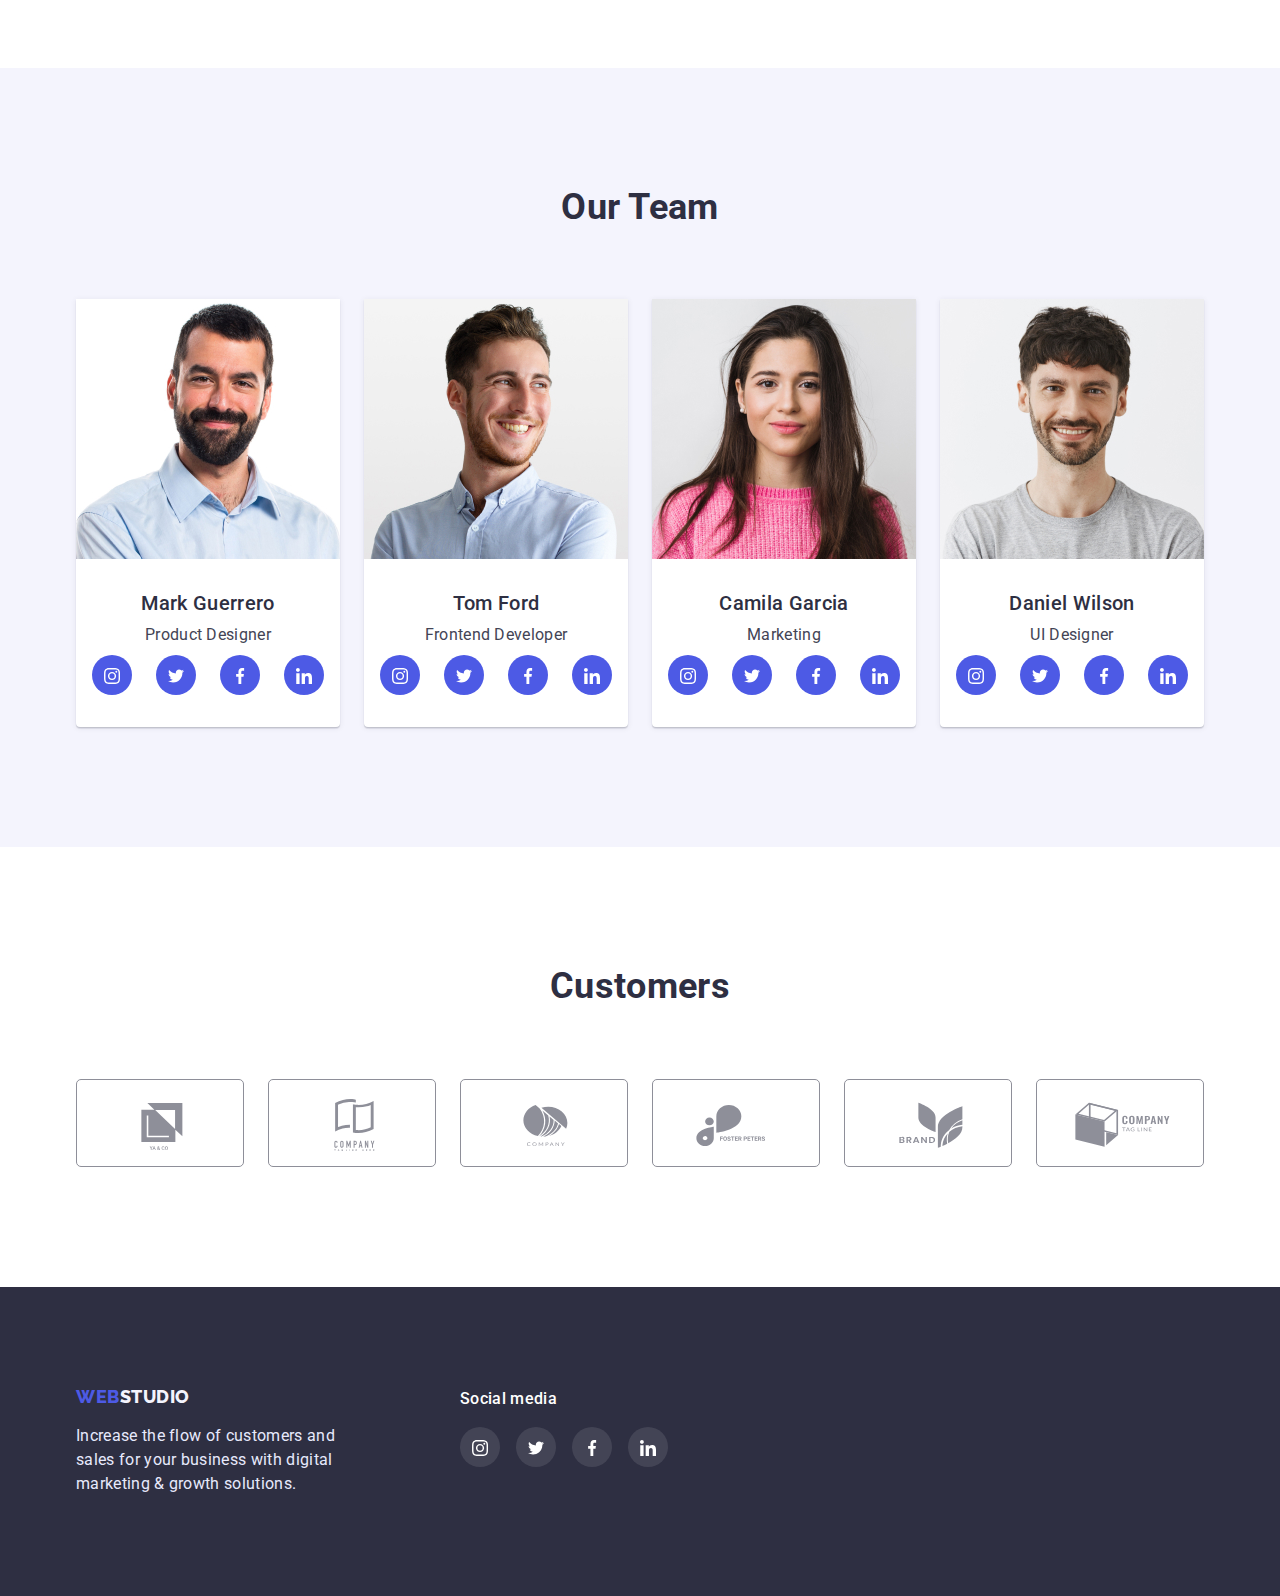
==== commit 79e18c8f: "іконки у футері" ====
--- a/index.html
+++ b/index.html
@@ -321,12 +321,47 @@
       </section>
     </main>
     <footer class="footer">
-      <div class="container">
-        <a href="./index.html" class="logo-footer"><span>WEB</span>STUDIO</a>
-        <p class="text-footer">
-          Increase the flow of customers and sales for your business with
-          digital marketing & growth solutions.
-        </p>
+      <div class="container container-footer">
+        <div class="container-logo">
+          <a href="./index.html" class="logo-footer"><span>WEB</span>STUDIO</a>
+          <p class="text-footer">
+            Increase the flow of customers and sales for your business with
+            digital marketing & growth solutions.
+          </p>
+        </div>
+        <div class="container-social">
+          <h2 class="title">Social media</h2>
+          <ul class="networks-list-footer">
+            <li class="item-network-footer">
+              <a href="" class="network-link-footer">
+                <svg class="network-logo-footer" width="16" height="16">
+                  <use href="./images/icons.svg#icon-instagram"></use>
+                </svg>
+              </a>
+            </li>
+            <li class="item-network-footer">
+              <a href="" class="network-link-footer">
+                <svg class="network-logo-footer" width="16" height="16">
+                  <use href="./images/icons.svg#icon-twitter"></use>
+                </svg>
+              </a>
+            </li>
+            <li class="item-network-footer">
+              <a href="" class="network-link-footer">
+                <svg class="network-logo-footer" width="16" height="16">
+                  <use href="./images/icons.svg#icon-facebook"></use>
+                </svg>
+              </a>
+            </li>
+            <li class="item-network-footer">
+              <a href="" class="network-link-footer">
+                <svg class="network-logo-footer" width="16" height="16">
+                  <use href="./images/icons.svg#icon-linkedin"></use>
+                </svg>
+              </a>
+            </li>
+          </ul>
+        </div>
       </div>
     </footer>
   </body>
--- a/css/styles.css
+++ b/css/styles.css
@@ -10,7 +10,8 @@
     --accent-color: #4D5AE5;
     --primary-fon-color: #FFFFFF;
     --primary-white-color: #F4F4FD;
-
+--ocean:#404BBF;
+    --success:#31D0AA;
   }
 
   /* загальне */
@@ -181,7 +182,12 @@
     padding-bottom: 16px;
     padding-left: 32px;
     box-shadow: 0px 4px 4px rgba(0, 0, 0, 0.15);
-  }
+    border: none;
+  }
+    .button:hover,
+        .button:focus{
+          background-color: var(--ocean);
+        }
 
   /* секції */
   .section {
@@ -243,22 +249,28 @@
       width: 264px;
       background-repeat: no-repeat;
       background-position: center;
+    cursor: pointer;
      
  }
+ .feature-list .item::before:hover,
+    .feature-list .item::before:focus{
+filter: drop-shadow(0px 4px 4px rgba(0, 0, 0, 0.25));
+ 
+    }
  .item.icon-antenna::before{
-   background-image: url('../images/icons.svg/advantage-1.svg');
+   background-image: url('../images/antenna.svg');
 
    }
 
   .item.icon-clock::before {
-  background-image: url('../images/icons.svg/advantage-2.svg');
+  background-image: url('../images/clock.svg');
   }
 .item.icon-diagram::before {
-  background-image: url('../images/icons.svg/advantage-3.svg');
+  background-image: url('../images/diagram.svg');
 
 }
 .item.icon-astronaut::before {
-  background-image: url('../images/icons.svg/advantage-4.svg');
+  background-image: url('../images/astronaut.svg');
 
 }
 
@@ -314,25 +326,27 @@
   .item-network .network-link{
     width: 40px;
     height: 40px;
-    background-color:#4D5AE5;
+    background-color: var(--accent-color);
     border-radius: 50%;
     display: block;
     padding: 12px;
-  }
-    .item-network .network-link:hover
+    color: #fff;
+  }
+    .item-network .network-link:hover,
     .item-network .network-link:focus{
-      background-color: #404BBF;
+      background-color: var(--ocean);
+      
     }
 
     .network-link .network-logo{
-      fill:#FFFFFF;
+      fill:currentColor;
     }
 /* thyhy */
 
   .item .team {
     width: 232px;
     height: 56px;
-    background-color: #fff;
+    background-color: var(--primary-fon-color);
   }
 
   
@@ -341,13 +355,8 @@
   margin-left: auto;
   margin-right: auto;
 }
-.customers .item{
-  border: 1px solid var(--primary-text-color);
-  border-radius: 5px;
-  padding: 16px 32px;
-  width: 168px;
-  height: 88px;
-}
+
+
 .customers .item + .item{
 margin-left: 24px;
 }
@@ -359,19 +368,26 @@
     height: 88px;
     background-repeat: no-repeat;
     background-position: center;
-    fill: #4D5AE5;
-
+    border: 1px solid #8E8F99;
+      border-radius: 5px;
+      padding: 16px 32px;
+      width: 168px;
+      height: 88px;
+      color: #8E8F99;
    }
+.item .customer:hover{
+  border-color:1px solid var(--accent-color);
+  color: var(--accent-color);
+}
+   
       .customer .customer-logo{
-      fill:#8E8F99;
-     }
-   .customer .customer-logo:hover {
-     fill: var(--accent-color);
-   }
+      fill: currentColor;
+      }
+   
   /* вікна силок */
 
   .slogan {
-    color: #434455;
+    color: var(--primary-text-color);
     margin-top: 0px;
     margin-bottom: 0px;
   }
@@ -401,13 +417,64 @@
   }
  
 
-  .text-footer {
+  /* .text-footer {
 
     width: 264px;
     color: #E7E9FC;
     margin: 0;
-  }
-
+  } */
+.container-footer{
+  display: flex;
+  color: #E7E9FC;
+}
+.container-footer .container-logo{
+  width: 264px;
+}
+.container-social .title{
+  font-family: 'Roboto';
+    font-style: normal;
+    font-weight: 500;
+    font-size: 16px;
+    line-height: 1.5;
+    letter-spacing: 0.02em;
+    color: var(--primary-fon-color);
+    margin-bottom: 16px;
+  
+}
+.container-footer .container-social{
+  margin-left: 120px;
+  width: 208px;
+}
+.networks-list-footer {
+  list-style: none;
+  display: flex;
+
+  padding: 0;
+}
+
+.networks-list-footer .item-network-footer + .item-network-footer {
+  margin-left: 16px;
+}
+
+.item-network-footer .network-link-footer {
+  width: 40px;
+  height: 40px;
+  background-color:rgba(255, 255, 255, 0.1) ;
+  border-radius: 50%;
+  display: block;
+  padding: 12px;
+  color: #fff;
+}
+
+.item-network-footer .network-link-footer:hover,
+.item-network-footer .network-link-footer:focus {
+  background-color: var(--success);
+
+}
+
+.network-link-footer .network-logo-footer {
+  fill: currentColor;
+}
 
   /* скритий заголовок */
   .visually-hidden {
@@ -444,8 +511,7 @@
   }
 
   .content {
-    border: 1px solid #E7E9FC;
-    border-top: none;
+    
     padding: 32px 16px;
   }
 
@@ -455,7 +521,15 @@
     margin-right: 24px;
     margin-bottom: 48px;
     box-shadow: 0px 1px 6px rgba(46, 47, 66, 0.08);
-  }
+    border: 1px solid #E7E9FC;
+    border-top: none;
+  }
+.project .item:hover,
+.project .item:focus{
+  border-top: none;
+  border: 0.5px solid var(--primary-white-color) ;
+    box-shadow: 0px 1px 6px rgba(46, 47, 66, 0.08), 0px 1px 1px rgba(46, 47, 66, 0.16), 0px 2px 1px rgba(46, 47, 66, 0.08);
+}
 
   .project .item:nth-last-child(-n+3) {
     margin-bottom: 0;
